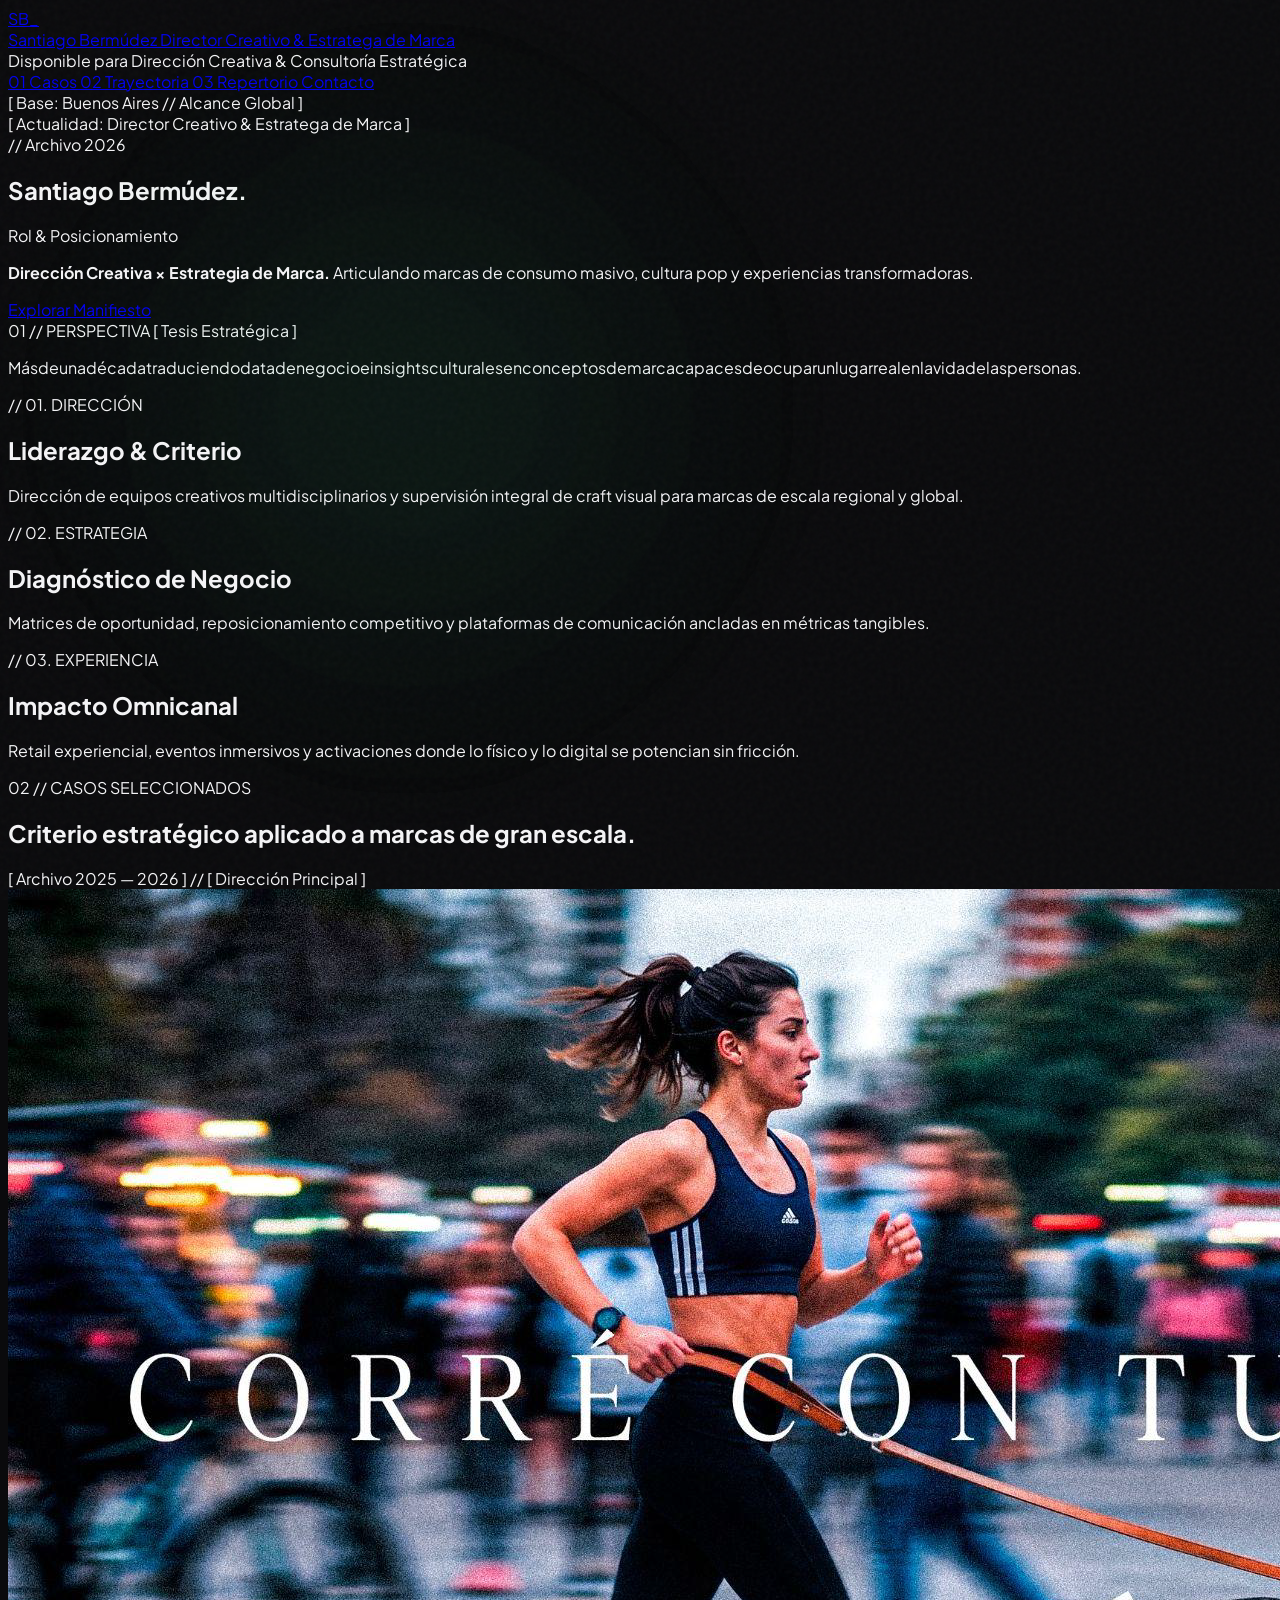
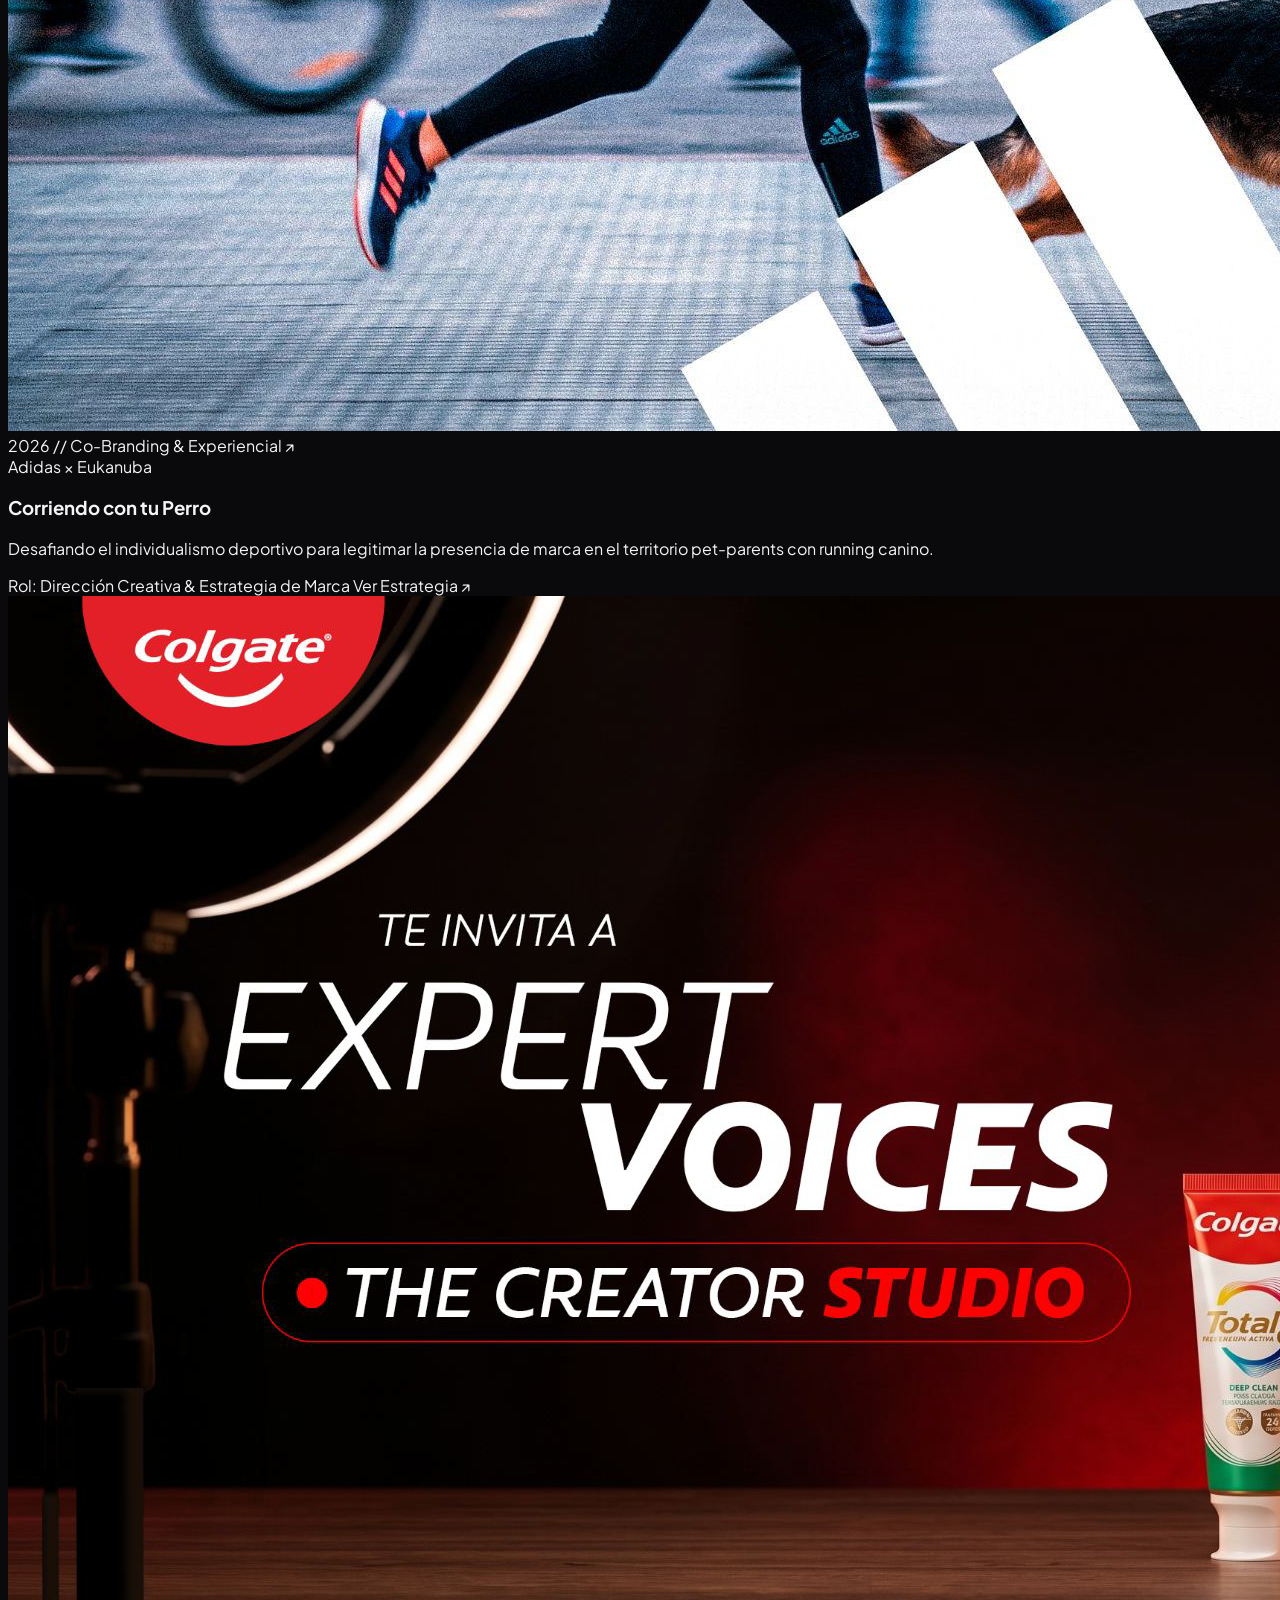
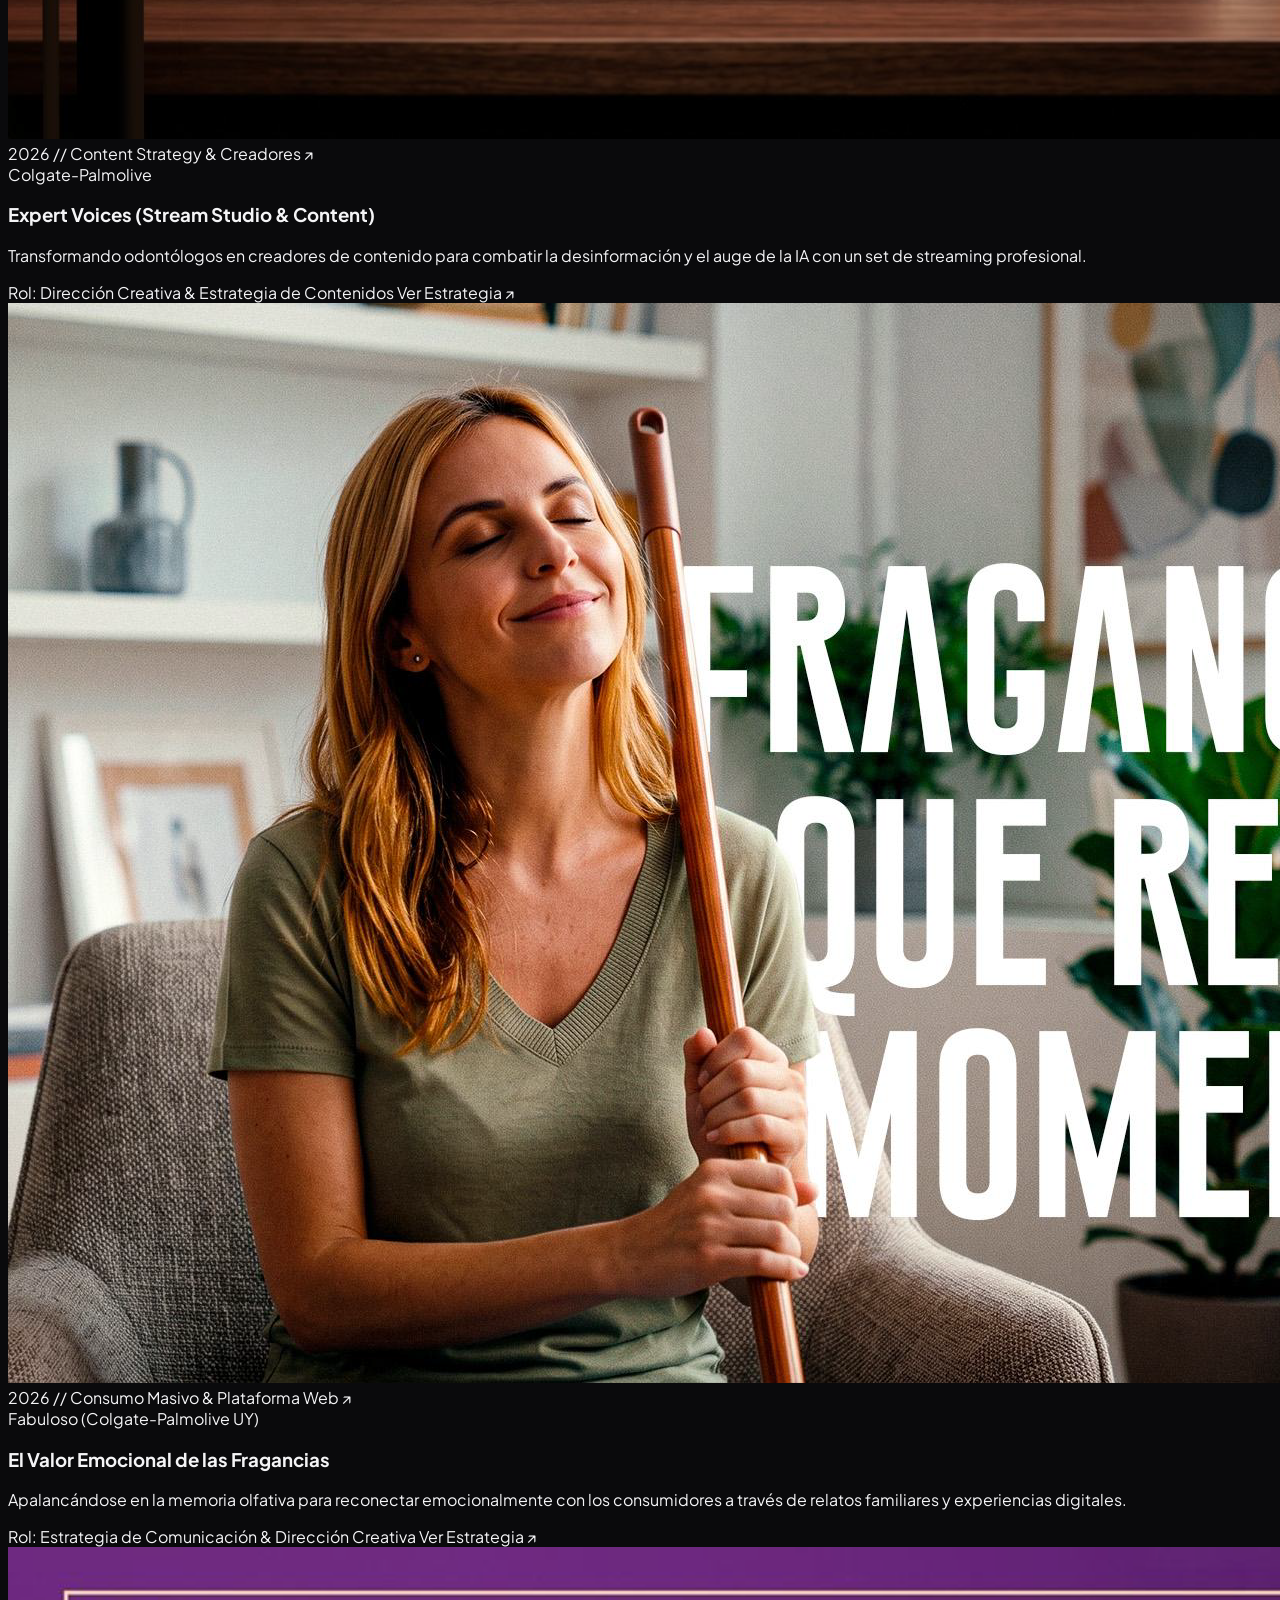
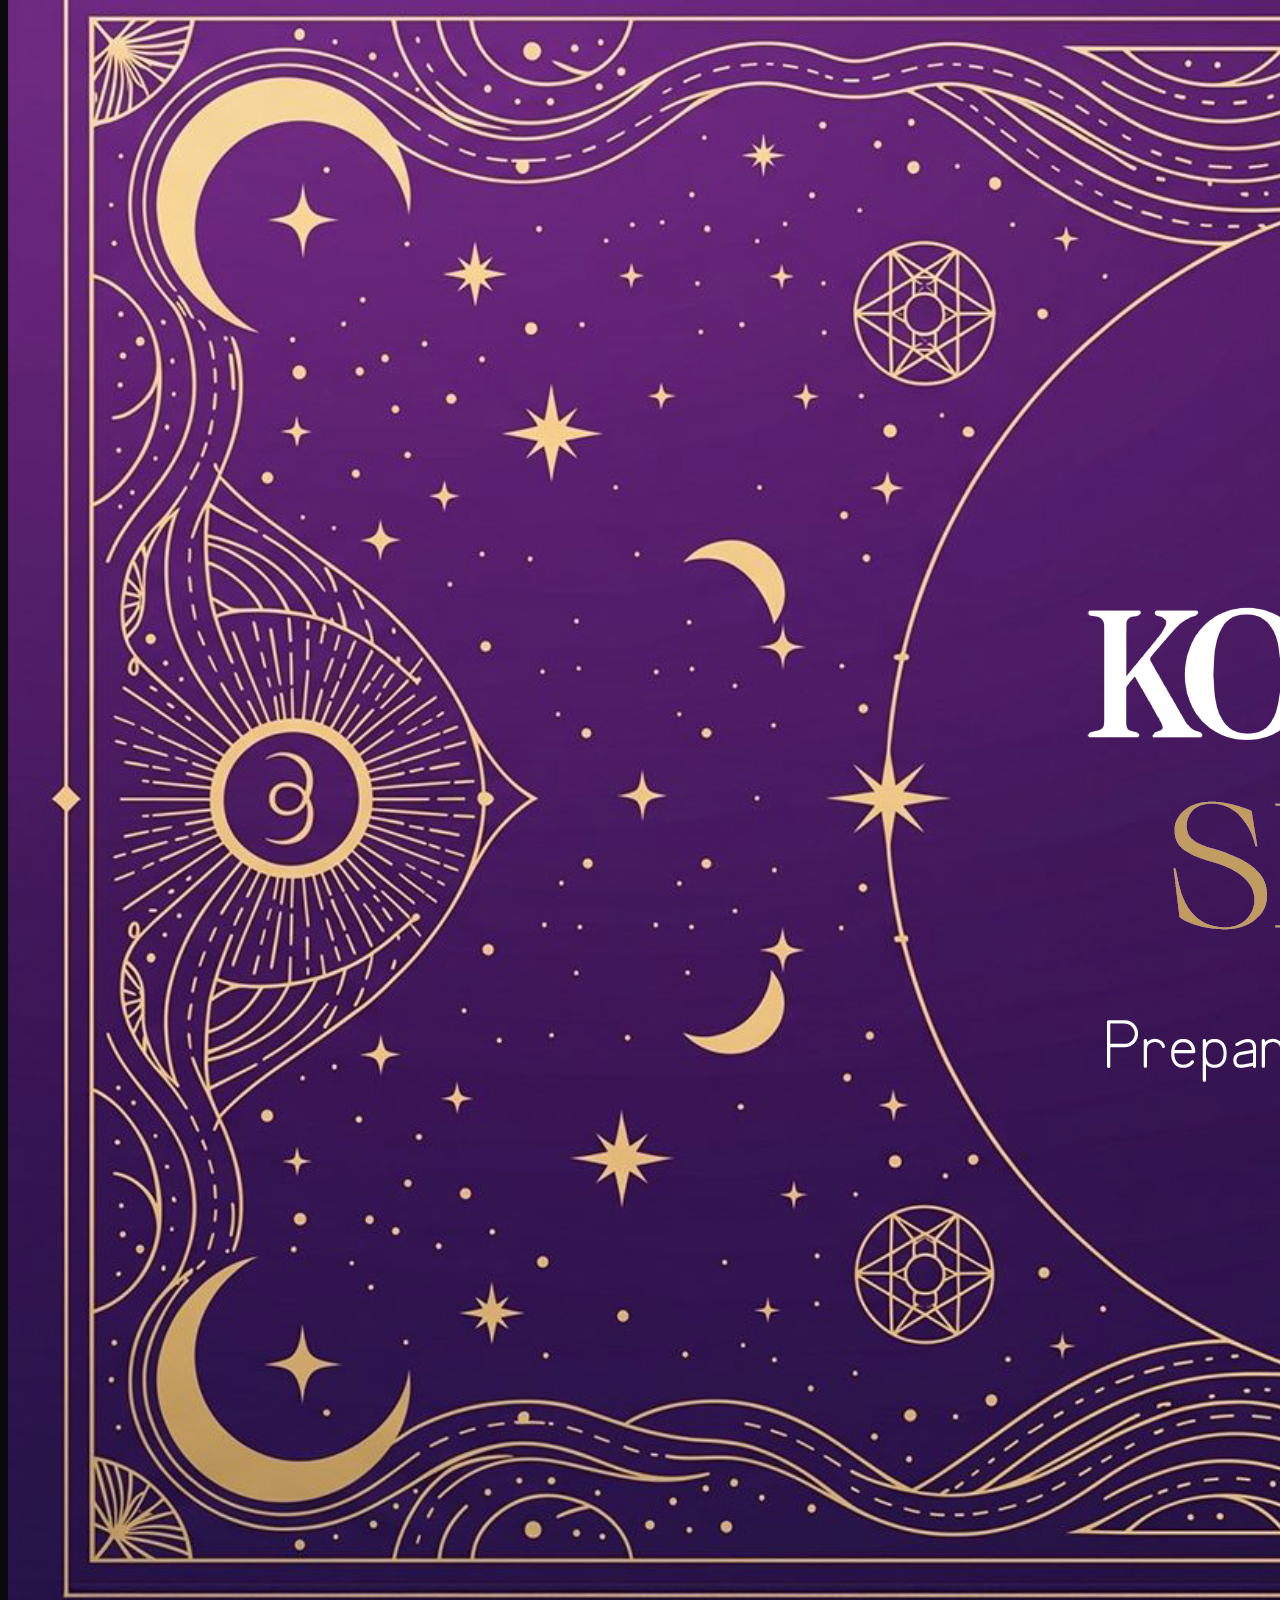
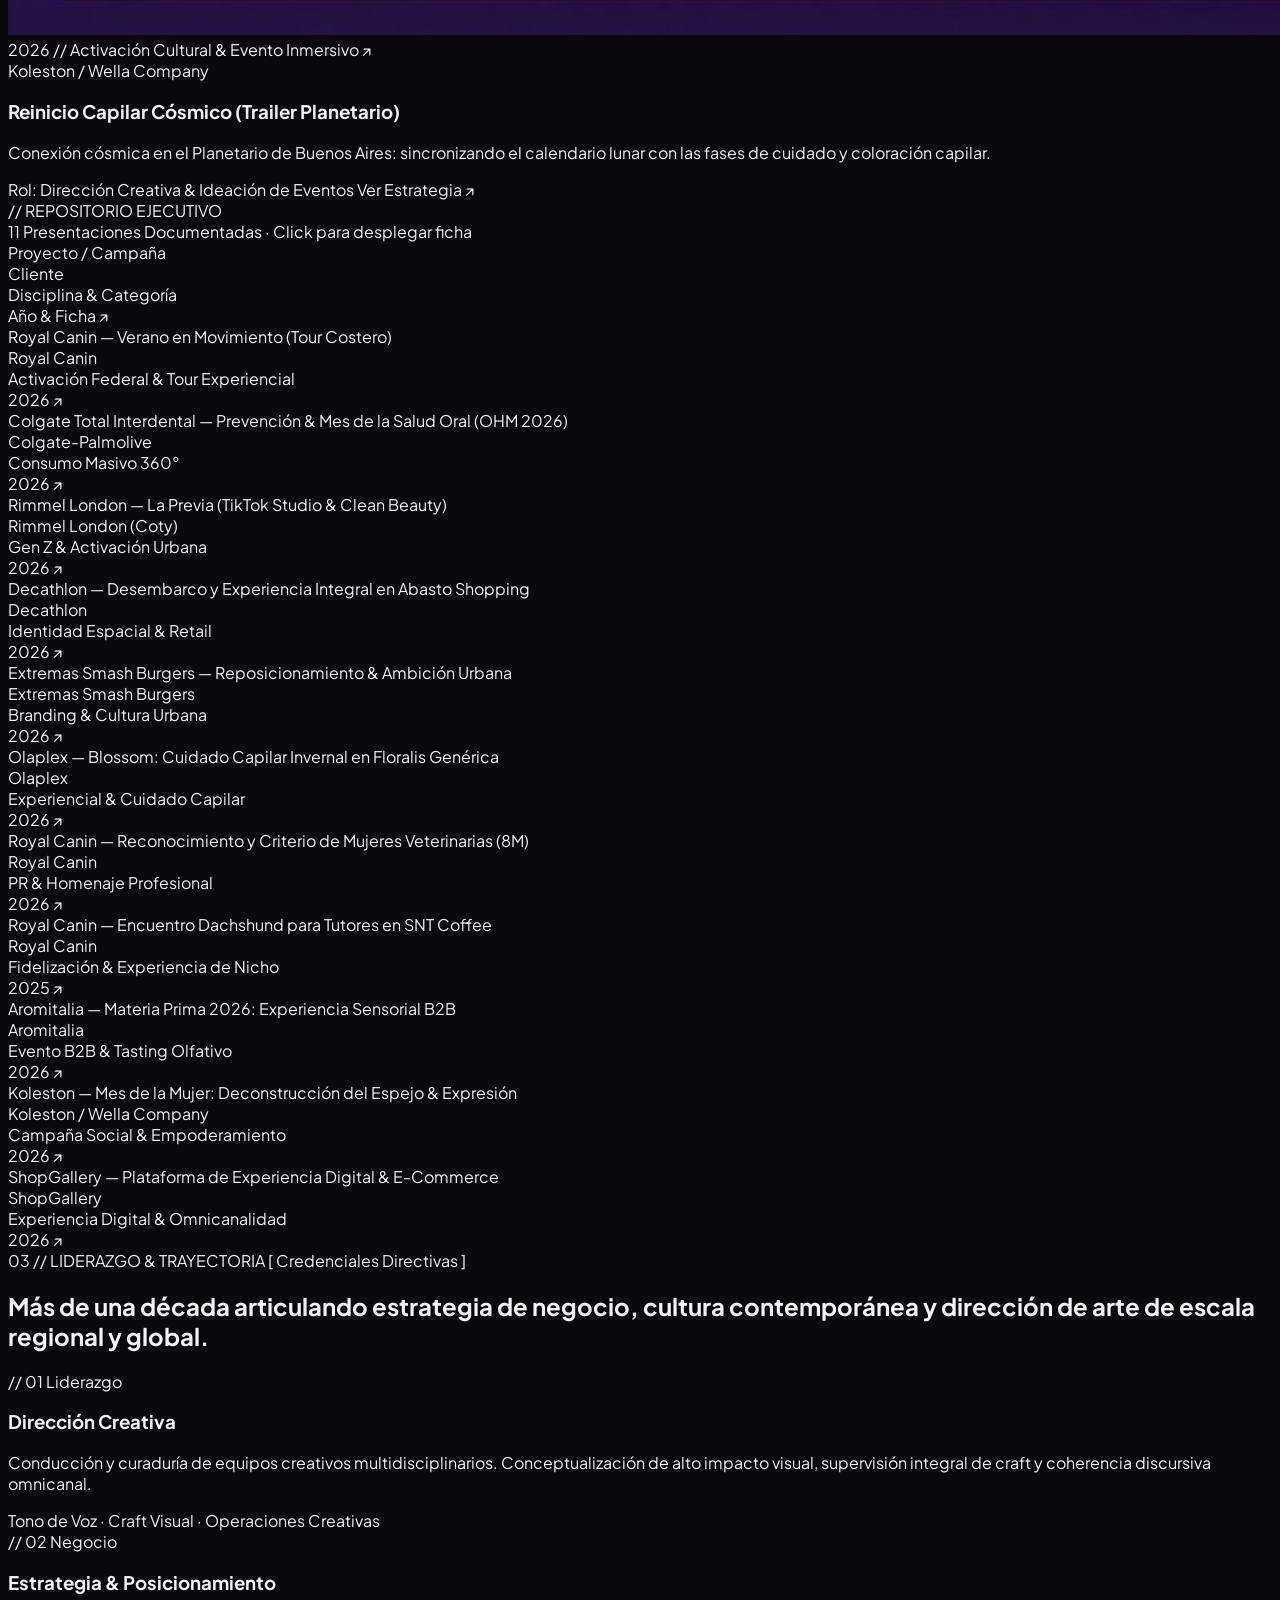
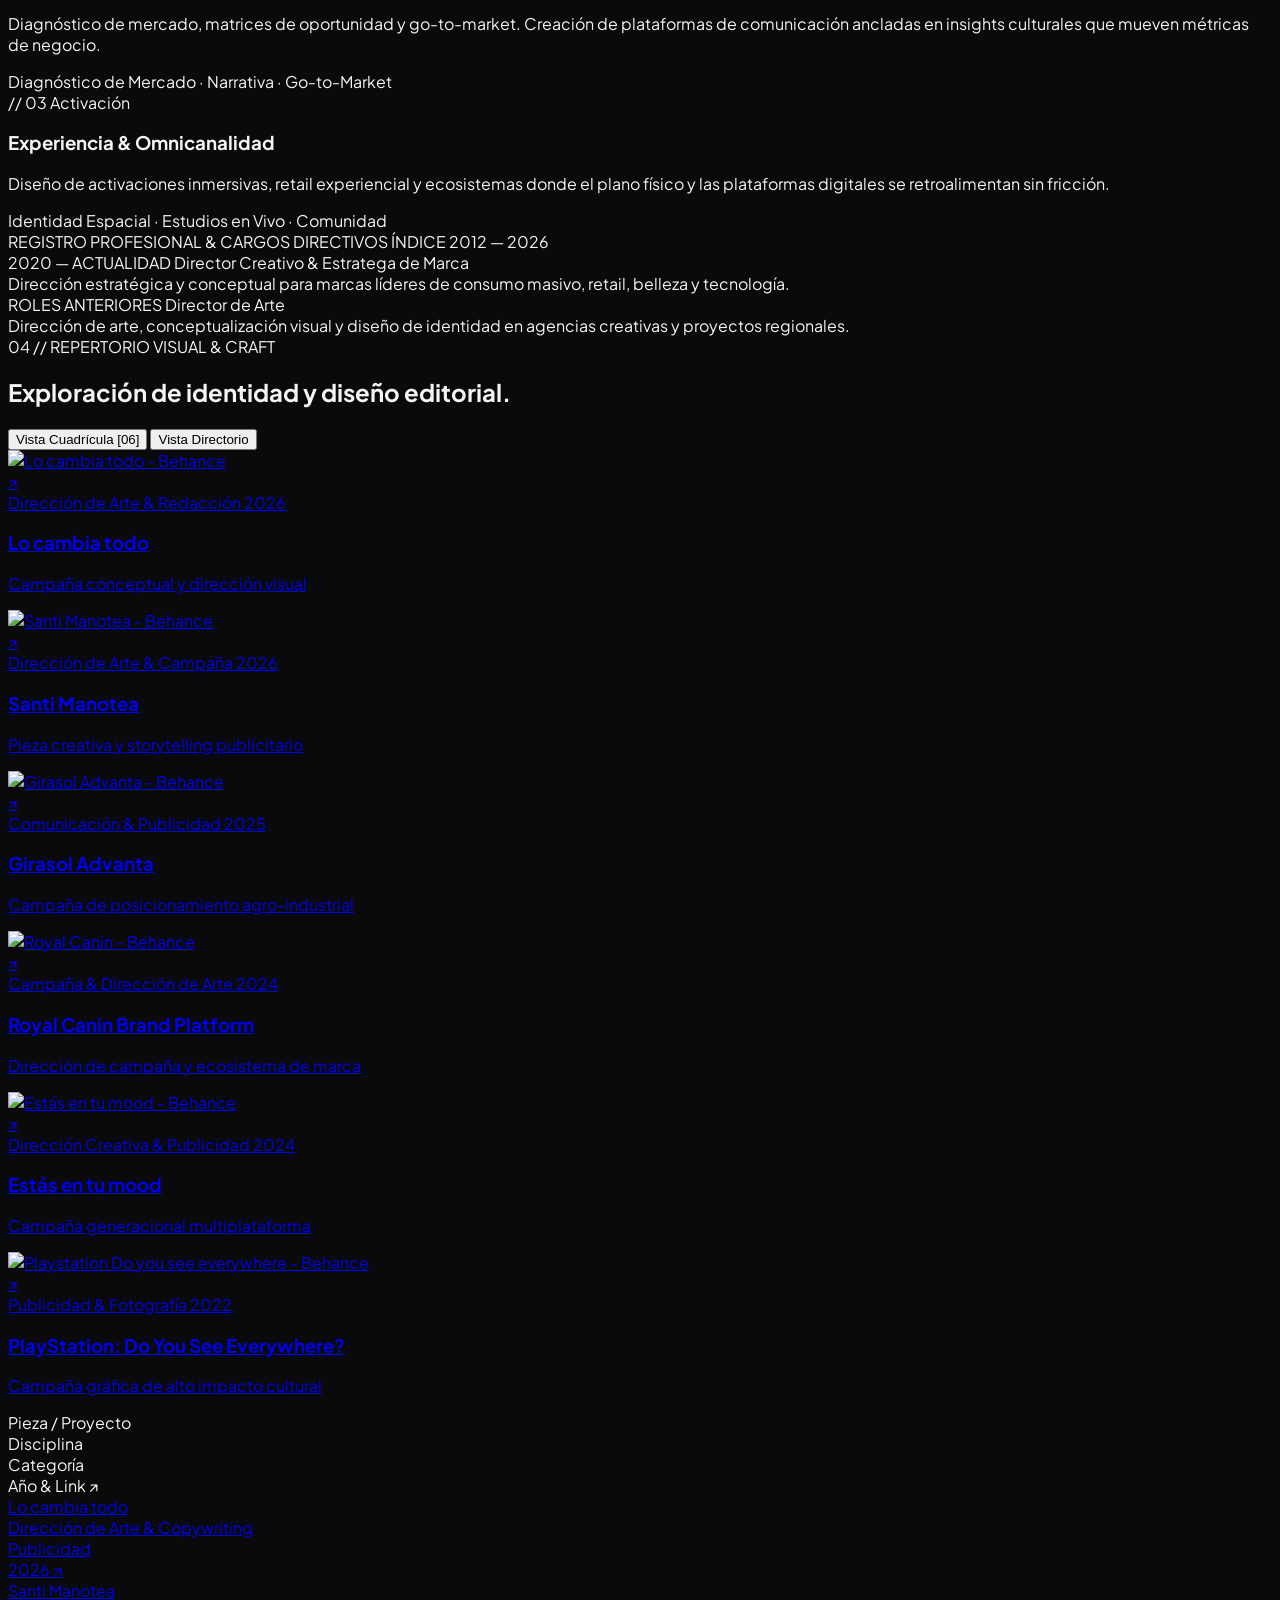
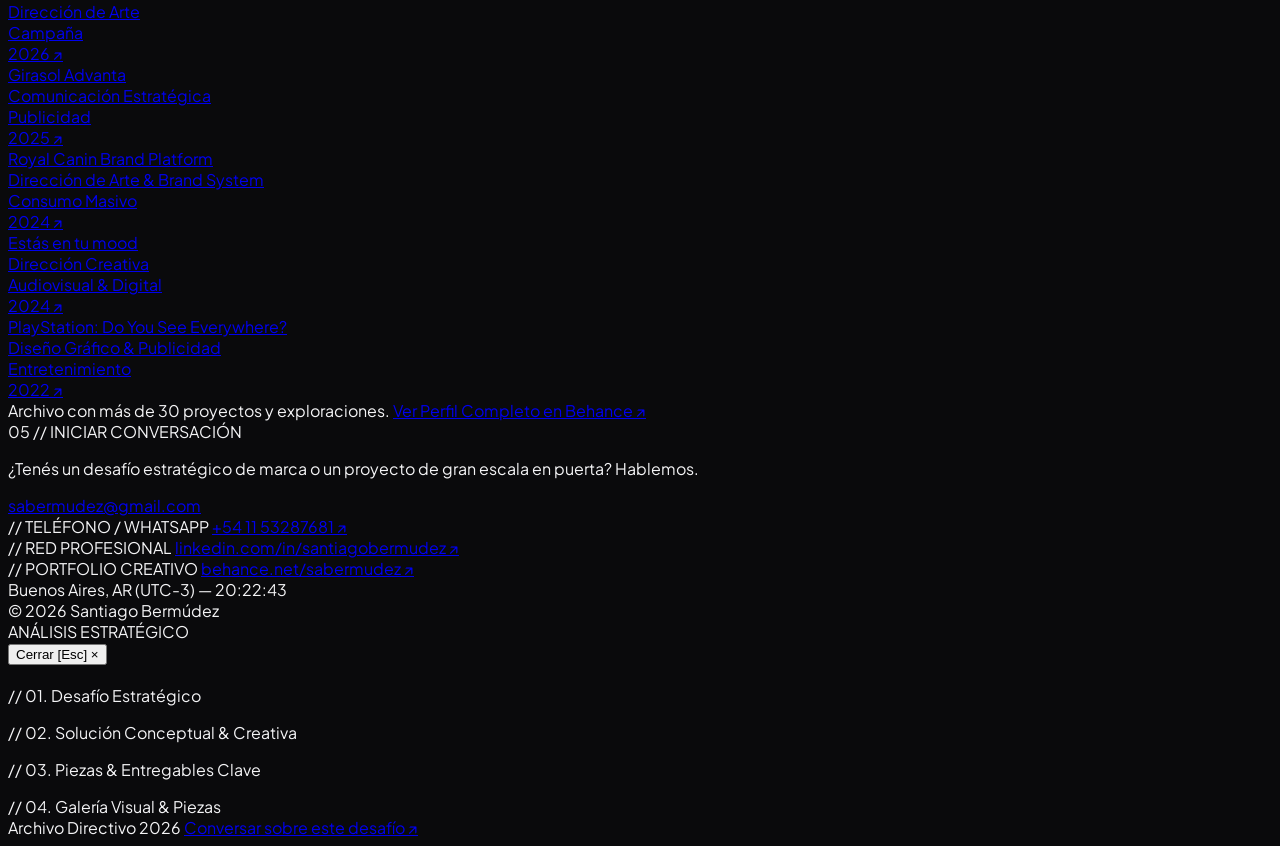
==== index.html @ c3a6763d "Initial commit: Santiago Bermúdez portfolio landing page" ====
<!DOCTYPE html>
<html lang="es" class="dark scroll-smooth">
<head>
  <meta charset="UTF-8" />
  <meta name="viewport" content="width=device-width, initial-scale=1.0" />
  <title>Santiago Bermúdez — Director Creativo & Estratega de Marca</title>
  <meta name="description" content="Portfolio y dirección de arte de Santiago Bermúdez. Dirección Creativa × Estrategia de Marca. Articulando marcas de consumo masivo, cultura pop y experiencias transformadoras." />
  
  <!-- Open Graph / Meta -->
  <meta property="og:title" content="Santiago Bermúdez — Director Creativo & Estratega de Marca" />
  <meta property="og:description" content="Dirección Creativa × Estrategia de Marca. Articulando marcas de consumo masivo, cultura pop y experiencias transformadoras." />
  <meta property="og:type" content="website" />

  <!-- Google Fonts: Editorial Serif + Neutral Swiss Sans + Technical Mono -->
  <link rel="preconnect" href="https://fonts.googleapis.com" />
  <link rel="preconnect" href="https://fonts.gstatic.com" crossorigin />
  <link href="https://fonts.googleapis.com/css2?family=Cormorant+Garamond:ital,wght@0,300;0,400;0,600;1,300;1,400;1,600&family=Plus+Jakarta+Sans:wght@300;400;500;600;700;800&family=Space+Mono:ital,wght@0,400;0,700;1,400&display=swap" rel="stylesheet" />

  <!-- Tailwind CSS CDN -->
  <script src="https://cdn.tailwindcss.com"></script>
  <script>
    tailwind.config = {
      darkMode: 'class',
      theme: {
        extend: {
          colors: {
            canvas: '#0A0A0C',
            surface: {
              DEFAULT: '#141418',
              elevated: '#1C1C22',
              hover: '#22222B'
            },
            border: {
              DEFAULT: '#1C1C22',
              subtle: '#2A2A33'
            },
            content: {
              primary: '#F4F4F6',
              secondary: '#868691',
              muted: '#52525C'
            },
            accent: {
              DEFAULT: '#00F076',
              glow: 'rgba(0, 240, 118, 0.18)'
            }
          },
          fontFamily: {
            serif: ['"Cormorant Garamond"', 'Georgia', 'serif'],
            sans: ['"Plus Jakarta Sans"', '-apple-system', 'sans-serif'],
            mono: ['"Space Mono"', 'monospace']
          },
          letterSpacing: {
            tightest: '-0.04em',
            tighter: '-0.02em',
            widest: '0.18em'
          }
        }
      }
    };
  </script>

  <!-- GSAP 3 & ScrollTrigger CDN (Scroll nativo directo sin librerías externas de fricción) -->
  <script src="https://cdnjs.cloudflare.com/ajax/libs/gsap/3.12.5/gsap.min.js"></script>
  <script src="https://cdnjs.cloudflare.com/ajax/libs/gsap/3.12.5/ScrollTrigger.min.js"></script>

  <!-- Core Styles: Reset, Textura de Grano, Cursor, Miniaturas Flotantes -->
  <style>
    /* Selección nativa */
    ::selection {
      background-color: #00F076;
      color: #0A0A0C;
    }

    /* Scroll nativo sin inercia artificial */
    html {
      scroll-behavior: smooth;
    }
    body {
      background-color: #0A0A0C;
      color: #F4F4F6;
      font-family: 'Plus Jakarta Sans', sans-serif;
      overflow-x: hidden;
      cursor: default;
    }

    /* Capa de textura de grano cinematográfico */
    .grain-overlay {
      position: fixed;
      inset: 0;
      width: 100%;
      height: 100%;
      pointer-events: none;
      z-index: 90;
      opacity: 0.035;
      background-image: url("data:image/svg+xml,%3Csvg viewBox='0 0 200 200' xmlns='http://www.w3.org/2000/svg'%3E%3Cfilter id='noiseFilter'%3E%3CfeTurbulence type='fractalNoise' baseFrequency='0.8' numOctaves='3' stitchTiles='stitch'/%3E%3C/filter%3E%3Crect width='100%25' height='100%25' filter='url(%23noiseFilter)'/%3E%3C/svg%3E");
    }

    /* Miniatura flotante para vistas de tabla / repertorio Behance */
    #table-preview-thumb {
      position: fixed;
      pointer-events: none;
      z-index: 85;
      width: 290px;
      height: 195px;
      border-radius: 8px;
      overflow: hidden;
      box-shadow: 0 25px 50px -12px rgba(0, 0, 0, 0.85);
      border: 1px solid #2A2A33;
      opacity: 0;
      transform: translate(-50%, -50%) scale(0.9);
      transition: opacity 0.22s cubic-bezier(0.16, 1, 0.3, 1), 
                  transform 0.22s cubic-bezier(0.16, 1, 0.3, 1);
    }
    #table-preview-thumb.active {
      opacity: 1;
      transform: translate(-50%, -50%) scale(1);
    }

    /* Luces ambientales tenues */
    .ambient-glow {
      position: absolute;
      width: 65vw;
      height: 65vw;
      max-width: 800px;
      max-height: 800px;
      border-radius: 50%;
      background: radial-gradient(circle, rgba(0, 240, 118, 0.04) 0%, rgba(20, 20, 24, 0) 70%);
      pointer-events: none;
      z-index: 0;
      filter: blur(80px);
    }
  </style>
</head>

<body class="bg-canvas text-content-primary antialiased selection:bg-accent selection:text-canvas">

  <!-- Capa de Grano -->
  <div class="grain-overlay" aria-hidden="true"></div>

  <!-- Miniatura Flotante Interactiva (Activada exclusivamente en Repertorio Behance) -->
  <div id="table-preview-thumb" aria-hidden="true">
    <img id="table-preview-img" src="" alt="Previsualización de Proyecto" class="w-full h-full object-cover grayscale contrast-125" />
  </div>

  <!-- Luces Ambientales de Fondo -->
  <div class="ambient-glow -top-32 -left-32" aria-hidden="true"></div>
  <div class="ambient-glow top-[45vh] -right-40" style="background: radial-gradient(circle, rgba(244, 244, 246, 0.025) 0%, rgba(10, 10, 12, 0) 70%);" aria-hidden="true"></div>
  <div class="ambient-glow top-[150vh] -left-40" style="background: radial-gradient(circle, rgba(0, 240, 118, 0.025) 0%, rgba(10, 10, 12, 0) 70%);" aria-hidden="true"></div>

  <!-- =========================================================================
       HEADER FIJO / NAVEGACIÓN MINIMALISTA
       ========================================================================= -->
  <header id="site-header" class="fixed top-0 left-0 w-full z-50 transition-all duration-300 backdrop-blur-md bg-canvas/80 border-b border-border/60">
    <div class="max-w-[1720px] mx-auto px-6 md:px-12 lg:px-20 h-20 flex items-center justify-between">
      
      <!-- Identidad / Nombre -->
      <a href="#" class="group flex items-center gap-3.5" data-cursor="interactive" aria-label="Santiago Bermúdez">
        <span class="font-mono text-xs font-bold tracking-widest text-content-primary group-hover:text-accent transition-colors">
          SB<span class="text-accent">_</span>
        </span>
        <div class="hidden sm:flex flex-col">
          <span class="text-xs font-semibold tracking-tighter uppercase text-content-primary">
            Santiago Bermúdez
          </span>
          <span class="font-mono text-[10px] tracking-wider text-content-secondary uppercase">
            Director Creativo & Estratega de Marca
          </span>
        </div>
      </a>

      <!-- Indicador de Estado -->
      <div class="hidden md:flex items-center gap-2.5 px-3 py-1.5 rounded-full bg-surface/80 border border-border text-[11px] font-mono tracking-tight text-content-secondary">
        <span class="relative flex h-2 w-2">
          <span class="animate-ping absolute inline-flex h-full w-full rounded-full bg-accent opacity-75"></span>
          <span class="relative inline-flex rounded-full h-2 w-2 bg-accent"></span>
        </span>
        <span>Disponible para Dirección Creativa & Consultoría Estratégica</span>
      </div>

      <!-- Enlaces de Navegación (Español Formal) -->
      <nav class="flex items-center gap-5 sm:gap-8 lg:gap-10 font-mono text-xs tracking-wider uppercase text-content-secondary">
        <a href="#cases" class="nav-link hover:text-content-primary transition-colors flex items-center gap-1.5 group" data-cursor="interactive">
          <span class="text-[10px] text-content-muted group-hover:text-accent transition-colors">01</span>
          <span>Casos</span>
        </a>
        <a href="#expertise" class="nav-link hover:text-content-primary transition-colors flex items-center gap-1.5 group" data-cursor="interactive">
          <span class="text-[10px] text-content-muted group-hover:text-accent transition-colors">02</span>
          <span>Trayectoria</span>
        </a>
        <a href="#index" class="nav-link hidden sm:flex hover:text-content-primary transition-colors items-center gap-1.5 group" data-cursor="interactive">
          <span class="text-[10px] text-content-muted group-hover:text-accent transition-colors">03</span>
          <span>Repertorio</span>
        </a>
        <a href="#contact" class="nav-link px-3.5 py-1.5 rounded-full border border-border-subtle bg-surface hover:border-accent hover:text-accent transition-all text-content-primary" data-cursor="interactive">
          Contacto
        </a>
      </nav>

    </div>
  </header>

  <!-- =========================================================================
       HERO SECTION (100svh)
       ========================================================================= -->
  <main>
    <section id="hero" class="relative z-10 min-h-[100svh] flex flex-col justify-between pt-28 pb-10 md:pb-14 px-6 md:px-12 lg:px-20 max-w-[1720px] mx-auto">
      
      <!-- Primer renglón del Body: Metadatos (JOY Agency retirado) -->
      <div class="hero-fade pt-4 flex flex-wrap items-center justify-between gap-4 font-mono text-[11px] tracking-widest uppercase text-content-secondary border-b border-border/40 pb-4">
        <div class="flex items-center gap-2">
          <span class="inline-block w-1.5 h-1.5 bg-accent"></span>
          <span>[ Base: Buenos Aires // Alcance Global ]</span>
        </div>
        <div>
          <span>[ Actualidad: Director Creativo & Estratega de Marca ]</span>
        </div>
        <div class="hidden lg:block text-content-muted">
          <span>// Archivo 2026</span>
        </div>
      </div>

      <!-- Centro Hero: Tipografía Monumental Cinética -->
      <div class="my-auto py-8 md:py-14">
        <h1 class="flex flex-col select-none leading-[0.88] tracking-tightest">
          
          <!-- Línea 1: SANTIAGO (Sans-serif condensada y rotunda) -->
          <span class="hero-line block overflow-hidden font-extrabold uppercase text-[clamp(3.8rem,13vw,14.5rem)] text-content-primary">
            <span class="inline-block transform will-change-transform hero-text-1">
              Santiago
            </span>
          </span>

          <!-- Línea 2: BERMÚDEZ (Serif Display Itálica de alto contraste editorial) -->
          <span class="hero-line block overflow-hidden font-serif italic font-light text-[clamp(4.2rem,14.5vw,16rem)] text-content-primary/95 -mt-3 md:-mt-8 lg:-mt-12 pl-2 md:pl-6">
            <span class="inline-block transform will-change-transform hero-text-2 text-content-primary">
              Bermúdez<span class="text-accent font-sans not-italic font-normal">.</span>
            </span>
          </span>

        </h1>
      </div>

      <!-- Cuadrícula Inferior: Posicionamiento & Indicador de Desplazamiento -->
      <div class="hero-fade grid grid-cols-1 md:grid-cols-12 gap-8 items-end border-t border-border/40 pt-6">
        
        <!-- Definición de Rol & Propuesta de Valor -->
        <div class="md:col-span-8 lg:col-span-7">
          <p class="font-mono text-xs text-accent uppercase tracking-widest mb-2.5">
            Rol & Posicionamiento
          </p>
          <p class="text-lg md:text-xl lg:text-2xl font-light text-content-primary leading-relaxed max-w-2xl">
            <strong class="font-semibold text-content-primary">Dirección Creativa × Estrategia de Marca.</strong>
            Articulando marcas de consumo masivo, cultura pop y experiencias transformadoras.
          </p>
        </div>

        <!-- Microinteracción de Scroll hacia el Manifiesto -->
        <div class="md:col-span-4 lg:col-span-5 flex md:justify-end items-center">
          <a href="#manifesto" class="nav-link group flex items-center gap-4 text-content-secondary hover:text-content-primary transition-colors" data-cursor="interactive" aria-label="Explorar Manifiesto">
            <span class="font-mono text-[10px] tracking-widest uppercase text-content-muted group-hover:text-accent transition-colors">
              Explorar Manifiesto
            </span>
            <div class="relative w-7 h-12 rounded-full border border-border-subtle group-hover:border-accent transition-colors flex items-start justify-center p-1.5">
              <span class="w-1 h-2.5 bg-accent rounded-full animate-bounce"></span>
            </div>
          </a>
        </div>

      </div>

    </section>

    <!-- =========================================================================
         MANIFIESTO ESTRATÉGICO SINTÉTICO (Transición Editorial)
         ========================================================================= -->
    <section id="manifesto" class="relative z-10 py-24 md:py-36 px-6 md:px-12 lg:px-20 max-w-[1720px] mx-auto border-t border-border/50">
      
      <!-- Coordenadas & Encabezado -->
      <div class="flex items-center justify-between mb-14 md:mb-20 font-mono text-[11px] tracking-widest uppercase text-content-muted">
        <span class="flex items-center gap-2">
          <span class="w-2 h-[1px] bg-accent"></span>
          <span>01 // PERSPECTIVA</span>
        </span>
        <span>[ Tesis Estratégica ]</span>
      </div>

      <!-- Declaración Editorial Cinética -->
      <div class="max-w-5xl">
        <p id="manifesto-text" class="text-3xl sm:text-4xl md:text-5xl lg:text-6xl font-serif font-light leading-[1.25] md:leading-[1.2] text-content-secondary">
          Más de una década traduciendo data de negocio e insights culturales en conceptos de marca capaces de ocupar un lugar real en la vida de las personas.
        </p>

        <!-- Columnas de Desglose Estratégico -->
        <div class="grid grid-cols-1 md:grid-cols-3 gap-8 md:gap-12 mt-16 md:mt-24 pt-12 border-t border-border/30">
          
          <div class="manifesto-col">
            <span class="font-mono text-xs text-accent block mb-3">// 01. DIRECCIÓN</span>
            <h2 class="text-sm font-semibold uppercase tracking-wider text-content-primary mb-2">Liderazgo & Criterio</h2>
            <p class="text-xs md:text-sm text-content-secondary leading-relaxed">
              Dirección de equipos creativos multidisciplinarios y supervisión integral de craft visual para marcas de escala regional y global.
            </p>
          </div>

          <div class="manifesto-col">
            <span class="font-mono text-xs text-accent block mb-3">// 02. ESTRATEGIA</span>
            <h2 class="text-sm font-semibold uppercase tracking-wider text-content-primary mb-2">Diagnóstico de Negocio</h2>
            <p class="text-xs md:text-sm text-content-secondary leading-relaxed">
              Matrices de oportunidad, reposicionamiento competitivo y plataformas de comunicación ancladas en métricas tangibles.
            </p>
          </div>

          <div class="manifesto-col">
            <span class="font-mono text-xs text-accent block mb-3">// 03. EXPERIENCIA</span>
            <h2 class="text-sm font-semibold uppercase tracking-wider text-content-primary mb-2">Impacto Omnicanal</h2>
            <p class="text-xs md:text-sm text-content-secondary leading-relaxed">
              Retail experiencial, eventos inmersivos y activaciones donde lo físico y lo digital se potencian sin fricción.
            </p>
          </div>

        </div>
      </div>

    </section>

    <!-- =========================================================================
         SECCIÓN 02: CASOS SELECCIONADOS (4 CASOS INSIGNIA EN 2 FILAS × 2 COLUMNAS + ÍNDICE)
         ========================================================================= -->
    <section id="cases" class="relative z-10 py-24 md:py-36 px-6 md:px-12 lg:px-20 max-w-[1720px] mx-auto border-t border-border/50">
      
      <!-- Encabezado de Sección -->
      <div class="flex flex-col md:flex-row md:items-end justify-between gap-6 mb-16 md:mb-24">
        <div>
          <div class="flex items-center gap-2 mb-4 font-mono text-[11px] tracking-widest uppercase text-accent">
            <span class="w-2 h-[1px] bg-accent"></span>
            <span>02 // CASOS SELECCIONADOS</span>
          </div>
          <h2 class="text-3xl sm:text-4xl md:text-5xl lg:text-6xl font-serif font-light tracking-tight text-content-primary">
            Criterio estratégico aplicado a <span class="italic text-content-primary">marcas de gran escala.</span>
          </h2>
        </div>
        <div class="font-mono text-xs text-content-muted flex items-center gap-4">
          <span>[ Archivo 2025 — 2026 ]</span>
          <span>//</span>
          <span>[ Dirección Principal ]</span>
        </div>
      </div>

      <!-- ==============================================================
           PARTE A: LOS 4 CASOS INSIGNIA (2 FILAS × 2 COLUMNAS)
           ============================================================== -->
      <div class="grid grid-cols-1 md:grid-cols-2 gap-8 lg:gap-12 items-start mb-24 md:mb-32">

        <!-- CASO 01: ADIDAS × EUKANUBA (Fila 1, Columna 1) -->
        <article class="case-card w-full group cursor-pointer" data-case-id="case-adidas-euka">
          <div class="relative w-full aspect-[16/10] overflow-hidden rounded-lg bg-surface border border-border group-hover:border-accent/50 transition-all duration-500">
            <img 
              src="./Proyectos/Adidas Euka/Portada.png" 
              onerror="this.onerror=null; this.src='https://images.unsplash.com/photo-1552053831-71594a27632d?auto=format&fit=crop&w=1600&q=80';"
              alt="Adidas + Eukanuba — Corriendo con tu Perro" 
              class="w-full h-full object-cover grayscale contrast-125 group-hover:scale-105 group-hover:grayscale-0 transition-all duration-700 opacity-60 group-hover:opacity-85" 
            />
            <div class="absolute inset-0 bg-gradient-to-t from-canvas via-canvas/40 to-transparent"></div>
            
            <div class="absolute top-6 left-6 right-6 flex items-center justify-between font-mono text-[10px] uppercase tracking-widest">
              <span class="px-2.5 py-1 rounded bg-canvas/80 backdrop-blur-md border border-border text-content-secondary">
                2026 // Co-Branding & Experiencial
              </span>
              <span class="w-8 h-8 rounded-full bg-canvas/80 backdrop-blur-md border border-border flex items-center justify-center text-content-primary group-hover:bg-accent group-hover:text-canvas transition-colors">
                ↗
              </span>
            </div>

            <div class="absolute bottom-6 left-6 right-6">
              <span class="font-mono text-xs text-accent uppercase tracking-widest block mb-1">
                Adidas × Eukanuba
              </span>
              <h3 class="text-2xl sm:text-3xl font-serif italic text-content-primary mb-2">
                Corriendo con tu Perro
              </h3>
              <p class="text-xs sm:text-sm text-content-secondary max-w-xl font-light line-clamp-2">
                Desafiando el individualismo deportivo para legitimar la presencia de marca en el territorio pet-parents con running canino.
              </p>
            </div>
          </div>

          <div class="mt-4 flex items-center justify-between text-xs font-mono">
            <span class="text-content-muted">Rol: Dirección Creativa & Estrategia de Marca</span>
            <span class="text-accent group-hover:translate-x-1 transition-transform inline-flex items-center gap-1">
              Ver Estrategia ↗
            </span>
          </div>
        </article>

        <!-- CASO 02: COLGATE EXPERT VOICES (Fila 1, Columna 2) -->
        <article class="case-card w-full group cursor-pointer" data-case-id="case-expert-voices">
          <div class="relative w-full aspect-[16/10] overflow-hidden rounded-lg bg-surface border border-border group-hover:border-accent/50 transition-all duration-500">
            <img 
              src="./Proyectos/Colgate Expert Voices/Portada.png" 
              onerror="this.onerror=null; this.src='https://images.unsplash.com/photo-1590602847861-f357a9332bbc?auto=format&fit=crop&w=1400&q=80';"
              alt="Colgate Expert Voices Studio" 
              class="w-full h-full object-cover grayscale contrast-125 group-hover:scale-105 group-hover:grayscale-0 transition-all duration-700 opacity-60 group-hover:opacity-85" 
            />
            <div class="absolute inset-0 bg-gradient-to-t from-canvas via-canvas/40 to-transparent"></div>

            <div class="absolute top-6 left-6 right-6 flex items-center justify-between font-mono text-[10px] uppercase tracking-widest">
              <span class="px-2.5 py-1 rounded bg-canvas/80 backdrop-blur-md border border-border text-content-secondary">
                2026 // Content Strategy & Creadores
              </span>
              <span class="w-8 h-8 rounded-full bg-canvas/80 backdrop-blur-md border border-border flex items-center justify-center text-content-primary group-hover:bg-accent group-hover:text-canvas transition-colors">
                ↗
              </span>
            </div>

            <div class="absolute bottom-6 left-6 right-6">
              <span class="font-mono text-xs text-accent uppercase tracking-widest block mb-1">
                Colgate-Palmolive
              </span>
              <h3 class="text-2xl sm:text-3xl font-serif italic text-content-primary mb-2">
                Expert Voices (Stream Studio & Content)
              </h3>
              <p class="text-xs sm:text-sm text-content-secondary font-light line-clamp-2">
                Transformando odontólogos en creadores de contenido para combatir la desinformación y el auge de la IA con un set de streaming profesional.
              </p>
            </div>
          </div>

          <div class="mt-4 flex items-center justify-between text-xs font-mono">
            <span class="text-content-muted">Rol: Dirección Creativa & Estrategia de Contenidos</span>
            <span class="text-accent group-hover:translate-x-1 transition-transform inline-flex items-center gap-1">
              Ver Estrategia ↗
            </span>
          </div>
        </article>

        <!-- CASO 03: FABULOSO (Fila 2, Columna 1) -->
        <article class="case-card w-full group cursor-pointer" data-case-id="case-fabuloso-fragancias">
          <div class="relative w-full aspect-[16/10] overflow-hidden rounded-lg bg-surface border border-border group-hover:border-accent/50 transition-all duration-500">
            <img 
              src="./Proyectos/Fabuloso/Portada.png" 
              onerror="this.onerror=null; this.src='https://images.unsplash.com/photo-1513694203232-719a280e022f?auto=format&fit=crop&w=1400&q=80';"
              alt="Fabuloso — El Valor Emocional de las Fragancias" 
              class="w-full h-full object-cover grayscale contrast-125 group-hover:scale-105 group-hover:grayscale-0 transition-all duration-700 opacity-60 group-hover:opacity-85" 
            />
            <div class="absolute inset-0 bg-gradient-to-t from-canvas via-canvas/40 to-transparent"></div>

            <div class="absolute top-6 left-6 right-6 flex items-center justify-between font-mono text-[10px] uppercase tracking-widest">
              <span class="px-2.5 py-1 rounded bg-canvas/80 backdrop-blur-md border border-border text-content-secondary">
                2026 // Consumo Masivo & Plataforma Web
              </span>
              <span class="w-8 h-8 rounded-full bg-canvas/80 backdrop-blur-md border border-border flex items-center justify-center text-content-primary group-hover:bg-accent group-hover:text-canvas transition-colors">
                ↗
              </span>
            </div>

            <div class="absolute bottom-6 left-6 right-6">
              <span class="font-mono text-xs text-accent uppercase tracking-widest block mb-1">
                Fabuloso (Colgate-Palmolive UY)
              </span>
              <h3 class="text-2xl sm:text-3xl font-serif italic text-content-primary mb-2">
                El Valor Emocional de las Fragancias
              </h3>
              <p class="text-xs sm:text-sm text-content-secondary font-light line-clamp-2">
                Apalancándose en la memoria olfativa para reconectar emocionalmente con los consumidores a través de relatos familiares y experiencias digitales.
              </p>
            </div>
          </div>

          <div class="mt-4 flex items-center justify-between text-xs font-mono">
            <span class="text-content-muted">Rol: Estrategia de Comunicación & Dirección Creativa</span>
            <span class="text-accent group-hover:translate-x-1 transition-transform inline-flex items-center gap-1">
              Ver Estrategia ↗
            </span>
          </div>
        </article>

        <!-- CASO 04: KOLESTON TRAILER (Fila 2, Columna 2) -->
        <article class="case-card w-full group cursor-pointer" data-case-id="case-koleston-trailer">
          <div class="relative w-full aspect-[16/10] overflow-hidden rounded-lg bg-surface border border-border group-hover:border-accent/50 transition-all duration-500">
            <img 
              src="./Proyectos/Koleston Trailer/Portada.png" 
              onerror="this.onerror=null; this.src='https://images.unsplash.com/photo-1506703719100-a0f3a48c0f86?auto=format&fit=crop&w=1400&q=80';"
              alt="Koleston — Reinicio Capilar Cósmico (Trailer Planetario)" 
              class="w-full h-full object-cover grayscale contrast-125 group-hover:scale-105 group-hover:grayscale-0 transition-all duration-700 opacity-60 group-hover:opacity-85" 
            />
            <div class="absolute inset-0 bg-gradient-to-t from-canvas via-canvas/40 to-transparent"></div>

            <div class="absolute top-6 left-6 right-6 flex items-center justify-between font-mono text-[10px] uppercase tracking-widest">
              <span class="px-2.5 py-1 rounded bg-canvas/80 backdrop-blur-md border border-border text-content-secondary">
                2026 // Activación Cultural & Evento Inmersivo
              </span>
              <span class="w-8 h-8 rounded-full bg-canvas/80 backdrop-blur-md border border-border flex items-center justify-center text-content-primary group-hover:bg-accent group-hover:text-canvas transition-colors">
                ↗
              </span>
            </div>

            <div class="absolute bottom-6 left-6 right-6">
              <span class="font-mono text-xs text-accent uppercase tracking-widest block mb-1">
                Koleston / Wella Company
              </span>
              <h3 class="text-2xl sm:text-3xl font-serif italic text-content-primary mb-2">
                Reinicio Capilar Cósmico (Trailer Planetario)
              </h3>
              <p class="text-xs sm:text-sm text-content-secondary font-light line-clamp-2">
                Conexión cósmica en el Planetario de Buenos Aires: sincronizando el calendario lunar con las fases de cuidado y coloración capilar.
              </p>
            </div>
          </div>

          <div class="mt-4 flex items-center justify-between text-xs font-mono">
            <span class="text-content-muted">Rol: Dirección Creativa & Ideación de Eventos</span>
            <span class="text-accent group-hover:translate-x-1 transition-transform inline-flex items-center gap-1">
              Ver Estrategia ↗
            </span>
          </div>
        </article>

      </div>

      <!-- ==============================================================
           PARTE B: REPOSITORIO EJECUTIVO (PDFS 2026)
           (Sin preview al pasar el mouse por encima)
           ============================================================== -->
      <div class="pt-10 border-t border-border/60">
        
        <div class="flex flex-col sm:flex-row sm:items-baseline justify-between gap-4 mb-8">
          <div>
            <span class="font-mono text-xs text-accent tracking-widest uppercase block">
              // REPOSITORIO EJECUTIVO
            </span>
          </div>
          <span class="font-mono text-xs text-content-muted">
            11 Presentaciones Documentadas · Click para desplegar ficha
          </span>
        </div>

        <!-- Tabla Estilizada de 12 Columnas -->
        <div class="border border-border rounded-xl bg-surface/50 overflow-hidden divide-y divide-border/60">
          
          <!-- Encabezado de la Tabla -->
          <div class="px-6 py-4 bg-surface font-mono text-[11px] text-content-muted tracking-widest uppercase grid grid-cols-12 gap-4">
            <div class="col-span-5 md:col-span-4">Proyecto / Campaña</div>
            <div class="col-span-3 hidden sm:block md:col-span-3">Cliente</div>
            <div class="col-span-4 sm:col-span-3 md:col-span-3">Disciplina & Categoría</div>
            <div class="col-span-3 sm:col-span-1 md:col-span-2 text-right">Año & Ficha ↗</div>
          </div>

          <!-- Fila 01: Royal Canin Verano -->
          <div class="case-table-row px-6 py-4.5 hover:bg-surface-elevated transition-colors grid grid-cols-12 gap-4 items-center cursor-pointer group" data-case-id="case-rc-verano">
            <div class="col-span-5 md:col-span-4 font-serif italic text-base md:text-lg text-content-primary group-hover:text-accent transition-colors">
              Royal Canin — Verano en Movimiento (Tour Costero)
            </div>
            <div class="col-span-3 hidden sm:block md:col-span-3 font-mono text-xs text-content-secondary">
              Royal Canin
            </div>
            <div class="col-span-4 sm:col-span-3 md:col-span-3 font-mono text-xs text-content-muted">
              Activación Federal & Tour Experiencial
            </div>
            <div class="col-span-3 sm:col-span-1 md:col-span-2 text-right font-mono text-xs text-accent">
              2026 ↗
            </div>
          </div>

          <!-- Fila 02: Colgate Total Interdental -->
          <div class="case-table-row px-6 py-4.5 hover:bg-surface-elevated transition-colors grid grid-cols-12 gap-4 items-center cursor-pointer group" data-case-id="case-colgate-interdental">
            <div class="col-span-5 md:col-span-4 font-serif italic text-base md:text-lg text-content-primary group-hover:text-accent transition-colors">
              Colgate Total Interdental — Prevención & Mes de la Salud Oral (OHM 2026)
            </div>
            <div class="col-span-3 hidden sm:block md:col-span-3 font-mono text-xs text-content-secondary">
              Colgate-Palmolive
            </div>
            <div class="col-span-4 sm:col-span-3 md:col-span-3 font-mono text-xs text-content-muted">
              Consumo Masivo 360°
            </div>
            <div class="col-span-3 sm:col-span-1 md:col-span-2 text-right font-mono text-xs text-accent">
              2026 ↗
            </div>
          </div>

          <!-- Fila 03: Rimmel London La Previa -->
          <div class="case-table-row px-6 py-4.5 hover:bg-surface-elevated transition-colors grid grid-cols-12 gap-4 items-center cursor-pointer group" data-case-id="case-rimmel-previa">
            <div class="col-span-5 md:col-span-4 font-serif italic text-base md:text-lg text-content-primary group-hover:text-accent transition-colors">
              Rimmel London — La Previa (TikTok Studio & Clean Beauty)
            </div>
            <div class="col-span-3 hidden sm:block md:col-span-3 font-mono text-xs text-content-secondary">
              Rimmel London (Coty)
            </div>
            <div class="col-span-4 sm:col-span-3 md:col-span-3 font-mono text-xs text-content-muted">
              Gen Z & Activación Urbana
            </div>
            <div class="col-span-3 sm:col-span-1 md:col-span-2 text-right font-mono text-xs text-accent">
              2026 ↗
            </div>
          </div>

          <!-- Fila 04: Decathlon Desembarco Abasto -->
          <div class="case-table-row px-6 py-4.5 hover:bg-surface-elevated transition-colors grid grid-cols-12 gap-4 items-center cursor-pointer group" data-case-id="case-decathlon-abasto">
            <div class="col-span-5 md:col-span-4 font-serif italic text-base md:text-lg text-content-primary group-hover:text-accent transition-colors">
              Decathlon — Desembarco y Experiencia Integral en Abasto Shopping
            </div>
            <div class="col-span-3 hidden sm:block md:col-span-3 font-mono text-xs text-content-secondary">
              Decathlon
            </div>
            <div class="col-span-4 sm:col-span-3 md:col-span-3 font-mono text-xs text-content-muted">
              Identidad Espacial & Retail
            </div>
            <div class="col-span-3 sm:col-span-1 md:col-span-2 text-right font-mono text-xs text-accent">
              2026 ↗
            </div>
          </div>

          <!-- Fila 05: Extremas Smash Burgers -->
          <div class="case-table-row px-6 py-4.5 hover:bg-surface-elevated transition-colors grid grid-cols-12 gap-4 items-center cursor-pointer group" data-case-id="case-extremas-burgers">
            <div class="col-span-5 md:col-span-4 font-serif italic text-base md:text-lg text-content-primary group-hover:text-accent transition-colors">
              Extremas Smash Burgers — Reposicionamiento & Ambición Urbana
            </div>
            <div class="col-span-3 hidden sm:block md:col-span-3 font-mono text-xs text-content-secondary">
              Extremas Smash Burgers
            </div>
            <div class="col-span-4 sm:col-span-3 md:col-span-3 font-mono text-xs text-content-muted">
              Branding & Cultura Urbana
            </div>
            <div class="col-span-3 sm:col-span-1 md:col-span-2 text-right font-mono text-xs text-accent">
              2026 ↗
            </div>
          </div>

          <!-- Fila 06: Olaplex Blossom Floralis -->
          <div class="case-table-row px-6 py-4.5 hover:bg-surface-elevated transition-colors grid grid-cols-12 gap-4 items-center cursor-pointer group" data-case-id="case-olaplex-blossom">
            <div class="col-span-5 md:col-span-4 font-serif italic text-base md:text-lg text-content-primary group-hover:text-accent transition-colors">
              Olaplex — Blossom: Cuidado Capilar Invernal en Floralis Genérica
            </div>
            <div class="col-span-3 hidden sm:block md:col-span-3 font-mono text-xs text-content-secondary">
              Olaplex
            </div>
            <div class="col-span-4 sm:col-span-3 md:col-span-3 font-mono text-xs text-content-muted">
              Experiencial & Cuidado Capilar
            </div>
            <div class="col-span-3 sm:col-span-1 md:col-span-2 text-right font-mono text-xs text-accent">
              2026 ↗
            </div>
          </div>

          <!-- Fila 07: Royal Canin Mujeres Veterinarias 8M -->
          <div class="case-table-row px-6 py-4.5 hover:bg-surface-elevated transition-colors grid grid-cols-12 gap-4 items-center cursor-pointer group" data-case-id="case-rc-mujeres-vet">
            <div class="col-span-5 md:col-span-4 font-serif italic text-base md:text-lg text-content-primary group-hover:text-accent transition-colors">
              Royal Canin — Reconocimiento y Criterio de Mujeres Veterinarias (8M)
            </div>
            <div class="col-span-3 hidden sm:block md:col-span-3 font-mono text-xs text-content-secondary">
              Royal Canin
            </div>
            <div class="col-span-4 sm:col-span-3 md:col-span-3 font-mono text-xs text-content-muted">
              PR & Homenaje Profesional
            </div>
            <div class="col-span-3 sm:col-span-1 md:col-span-2 text-right font-mono text-xs text-accent">
              2026 ↗
            </div>
          </div>

          <!-- Fila 08: Royal Canin Dachshund en SNT Coffee -->
          <div class="case-table-row px-6 py-4.5 hover:bg-surface-elevated transition-colors grid grid-cols-12 gap-4 items-center cursor-pointer group" data-case-id="case-rc-salchi">
            <div class="col-span-5 md:col-span-4 font-serif italic text-base md:text-lg text-content-primary group-hover:text-accent transition-colors">
              Royal Canin — Encuentro Dachshund para Tutores en SNT Coffee
            </div>
            <div class="col-span-3 hidden sm:block md:col-span-3 font-mono text-xs text-content-secondary">
              Royal Canin
            </div>
            <div class="col-span-4 sm:col-span-3 md:col-span-3 font-mono text-xs text-content-muted">
              Fidelización & Experiencia de Nicho
            </div>
            <div class="col-span-3 sm:col-span-1 md:col-span-2 text-right font-mono text-xs text-accent">
              2025 ↗
            </div>
          </div>

          <!-- Fila 09: Aromitalia Materia Prima 2026 -->
          <div class="case-table-row px-6 py-4.5 hover:bg-surface-elevated transition-colors grid grid-cols-12 gap-4 items-center cursor-pointer group" data-case-id="case-aromitalia-materia">
            <div class="col-span-5 md:col-span-4 font-serif italic text-base md:text-lg text-content-primary group-hover:text-accent transition-colors">
              Aromitalia — Materia Prima 2026: Experiencia Sensorial B2B
            </div>
            <div class="col-span-3 hidden sm:block md:col-span-3 font-mono text-xs text-content-secondary">
              Aromitalia
            </div>
            <div class="col-span-4 sm:col-span-3 md:col-span-3 font-mono text-xs text-content-muted">
              Evento B2B & Tasting Olfativo
            </div>
            <div class="col-span-3 sm:col-span-1 md:col-span-2 text-right font-mono text-xs text-accent">
              2026 ↗
            </div>
          </div>

          <!-- Fila 11: Koleston 8M -->
          <div class="case-table-row px-6 py-4.5 hover:bg-surface-elevated transition-colors grid grid-cols-12 gap-4 items-center cursor-pointer group" data-case-id="case-koleston-8m">
            <div class="col-span-5 md:col-span-4 font-serif italic text-base md:text-lg text-content-primary group-hover:text-accent transition-colors">
              Koleston — Mes de la Mujer: Deconstrucción del Espejo & Expresión
            </div>
            <div class="col-span-3 hidden sm:block md:col-span-3 font-mono text-xs text-content-secondary">
              Koleston / Wella Company
            </div>
            <div class="col-span-4 sm:col-span-3 md:col-span-3 font-mono text-xs text-content-muted">
              Campaña Social & Empoderamiento
            </div>
            <div class="col-span-3 sm:col-span-1 md:col-span-2 text-right font-mono text-xs text-accent">
              2026 ↗
            </div>
          </div>

          <!-- Fila 12: ShopGallery -->
          <div class="case-table-row px-6 py-4.5 hover:bg-surface-elevated transition-colors grid grid-cols-12 gap-4 items-center cursor-pointer group" data-case-id="case-shopgallery">
            <div class="col-span-5 md:col-span-4 font-serif italic text-base md:text-lg text-content-primary group-hover:text-accent transition-colors">
              ShopGallery — Plataforma de Experiencia Digital & E-Commerce
            </div>
            <div class="col-span-3 hidden sm:block md:col-span-3 font-mono text-xs text-content-secondary">
              ShopGallery
            </div>
            <div class="col-span-4 sm:col-span-3 md:col-span-3 font-mono text-xs text-content-muted">
              Experiencia Digital & Omnicanalidad
            </div>
            <div class="col-span-3 sm:col-span-1 md:col-span-2 text-right font-mono text-xs text-accent">
              2026 ↗
            </div>
          </div>

        </div>

      </div>

    </section>

    <!-- =========================================================================
         SECCIÓN 03: TRAYECTORIA / BIO & EXPERTISE LEDGER
         ========================================================================= -->
    <section id="expertise" class="relative z-10 py-24 md:py-36 px-6 md:px-12 lg:px-20 max-w-[1720px] mx-auto border-t border-border/50">
      
      <!-- Encabezado de Sección -->
      <div class="flex items-center justify-between mb-16 md:mb-24 font-mono text-[11px] tracking-widest uppercase text-content-muted">
        <span class="flex items-center gap-2">
          <span class="w-2 h-[1px] bg-accent"></span>
          <span>03 // LIDERAZGO & TRAYECTORIA</span>
        </span>
        <span>[ Credenciales Directivas ]</span>
      </div>

      <!-- Declaración de Trayectoria -->
      <div class="max-w-5xl mb-20 md:mb-28">
        <h2 class="text-3xl sm:text-4xl md:text-5xl lg:text-6xl font-serif font-light leading-[1.2] text-content-primary">
          Más de una década articulando <span class="italic text-content-primary">estrategia de negocio</span>, cultura contemporánea y dirección de arte de escala regional y global.
        </h2>
      </div>

      <!-- 3 Pilares Estratégicos -->
      <div class="grid grid-cols-1 md:grid-cols-3 gap-6 md:gap-8 mb-24">
        
        <!-- Pilar 1 -->
        <div class="p-8 md:p-10 rounded-xl bg-surface border border-border hover:border-accent/40 transition-all duration-300 flex flex-col justify-between group">
          <div>
            <div class="flex items-center justify-between mb-8 font-mono text-xs">
              <span class="text-accent">// 01</span>
              <span class="text-content-muted uppercase tracking-widest">Liderazgo</span>
            </div>
            <h3 class="text-xl md:text-2xl font-serif italic text-content-primary mb-4 group-hover:text-accent transition-colors">
              Dirección Creativa
            </h3>
            <p class="text-sm text-content-secondary leading-relaxed font-light">
              Conducción y curaduría de equipos creativos multidisciplinarios. Conceptualización de alto impacto visual, supervisión integral de craft y coherencia discursiva omnicanal.
            </p>
          </div>
          <div class="mt-8 pt-6 border-t border-border/60 font-mono text-[11px] text-content-muted">
            Tono de Voz · Craft Visual · Operaciones Creativas
          </div>
        </div>

        <!-- Pilar 2 -->
        <div class="p-8 md:p-10 rounded-xl bg-surface border border-border hover:border-accent/40 transition-all duration-300 flex flex-col justify-between group">
          <div>
            <div class="flex items-center justify-between mb-8 font-mono text-xs">
              <span class="text-accent">// 02</span>
              <span class="text-content-muted uppercase tracking-widest">Negocio</span>
            </div>
            <h3 class="text-xl md:text-2xl font-serif italic text-content-primary mb-4 group-hover:text-accent transition-colors">
              Estrategia & Posicionamiento
            </h3>
            <p class="text-sm text-content-secondary leading-relaxed font-light">
              Diagnóstico de mercado, matrices de oportunidad y go-to-market. Creación de plataformas de comunicación ancladas en insights culturales que mueven métricas de negocio.
            </p>
          </div>
          <div class="mt-8 pt-6 border-t border-border/60 font-mono text-[11px] text-content-muted">
            Diagnóstico de Mercado · Narrativa · Go-to-Market
          </div>
        </div>

        <!-- Pilar 3 -->
        <div class="p-8 md:p-10 rounded-xl bg-surface border border-border hover:border-accent/40 transition-all duration-300 flex flex-col justify-between group">
          <div>
            <div class="flex items-center justify-between mb-8 font-mono text-xs">
              <span class="text-accent">// 03</span>
              <span class="text-content-muted uppercase tracking-widest">Activación</span>
            </div>
            <h3 class="text-xl md:text-2xl font-serif italic text-content-primary mb-4 group-hover:text-accent transition-colors">
              Experiencia & Omnicanalidad
            </h3>
            <p class="text-sm text-content-secondary leading-relaxed font-light">
              Diseño de activaciones inmersivas, retail experiencial y ecosistemas donde el plano físico y las plataformas digitales se retroalimentan sin fricción.
            </p>
          </div>
          <div class="mt-8 pt-6 border-t border-border/60 font-mono text-[11px] text-content-muted">
            Identidad Espacial · Estudios en Vivo · Comunidad
          </div>
        </div>

      </div>

      <!-- Registro Profesional / Career Ledger Actualizado -->
      <div class="border border-border rounded-xl bg-surface/50 overflow-hidden mb-12">
        <div class="px-6 py-4 bg-surface border-b border-border flex items-center justify-between font-mono text-xs tracking-widest uppercase text-content-muted">
          <span>REGISTRO PROFESIONAL & CARGOS DIRECTIVOS</span>
          <span class="hidden sm:inline">ÍNDICE 2012 — 2026</span>
        </div>

        <!-- Fila 1: 2020 - Actualidad -->
        <div class="p-6 md:p-8 border-b border-border/60 hover:bg-surface-elevated/70 transition-colors grid grid-cols-1 md:grid-cols-12 gap-4 items-baseline group">
          <div class="md:col-span-6 lg:col-span-5 flex flex-col sm:flex-row sm:items-baseline gap-2 sm:gap-6">
            <span class="font-mono text-xs text-accent tracking-widest shrink-0">2020 — ACTUALIDAD</span>
            <span class="text-lg md:text-xl font-semibold text-content-primary">Director Creativo & Estratega de Marca</span>
          </div>
          <div class="md:col-span-6 lg:col-span-7 font-mono text-xs text-content-secondary">
            Dirección estratégica y conceptual para marcas líderes de consumo masivo, retail, belleza y tecnología.
          </div>
        </div>

        <!-- Fila 2: Roles anteriores -->
        <div class="p-6 md:p-8 hover:bg-surface-elevated/70 transition-colors grid grid-cols-1 md:grid-cols-12 gap-4 items-baseline group">
          <div class="md:col-span-6 lg:col-span-5 flex flex-col sm:flex-row sm:items-baseline gap-2 sm:gap-6">
            <span class="font-mono text-xs text-content-muted tracking-widest shrink-0">ROLES ANTERIORES</span>
            <span class="text-lg md:text-xl font-semibold text-content-primary">Director de Arte</span>
          </div>
          <div class="md:col-span-6 lg:col-span-7 font-mono text-xs text-content-secondary">
            Dirección de arte, conceptualización visual y diseño de identidad en agencias creativas y proyectos regionales.
          </div>
        </div>
      </div>

    </section>

    <!-- =========================================================================
         SECCIÓN 04: REPERTORIO VISUAL & BEHANCE ARCHIVE
         (Con enlaces directos a cada pieza específica de Behance)
         ========================================================================= -->
    <section id="index" class="relative z-10 py-24 md:py-36 px-6 md:px-12 lg:px-20 max-w-[1720px] mx-auto border-t border-border/50">
      
      <!-- Encabezado con Botones de Alternancia de Vista -->
      <div class="flex flex-col md:flex-row md:items-end justify-between gap-6 mb-16 md:mb-20">
        <div>
          <div class="flex items-center gap-2 mb-4 font-mono text-[11px] tracking-widest uppercase text-accent">
            <span class="w-2 h-[1px] bg-accent"></span>
            <span>04 // REPERTORIO VISUAL & CRAFT</span>
          </div>
          <h2 class="text-3xl sm:text-4xl md:text-5xl font-serif font-light text-content-primary">
            Exploración de identidad y <span class="italic">diseño editorial.</span>
          </h2>
        </div>

        <!-- Selector de Modo de Vista -->
        <div class="flex items-center gap-2 p-1.5 rounded-full bg-surface border border-border font-mono text-xs">
          <button id="view-grid-btn" class="px-3.5 py-1.5 rounded-full bg-surface-elevated text-content-primary border border-border-subtle transition-all" data-cursor="interactive">
            Vista Cuadrícula [06]
          </button>
          <button id="view-table-btn" class="px-3.5 py-1.5 rounded-full text-content-secondary hover:text-content-primary transition-all" data-cursor="interactive">
            Vista Directorio
          </button>
        </div>
      </div>

      <!-- VISTA 1: CUADRÍCULA (Enlaces directos a piezas específicas de Behance) -->
      <div id="behance-grid-view" class="grid grid-cols-1 sm:grid-cols-2 lg:grid-cols-3 gap-6 md:gap-8">
        
        <!-- Proyecto Behance 1: Lo cambia todo -->
        <a href="https://www.behance.net/gallery/250171841/Lo-cambia-todo" target="_blank" rel="noopener noreferrer" class="group block rounded-xl overflow-hidden bg-surface border border-border hover:border-accent/50 transition-all duration-300" data-cursor="interactive">
          <div class="relative aspect-[4/3] overflow-hidden bg-surface-elevated">
            <img src="https://mir-s3-cdn-cf.behance.net/projects/808/00ebcf250171841.Y3JvcCw4MDgsNjMyLDAsMA.png" alt="Lo cambia todo - Behance" class="w-full h-full object-cover grayscale contrast-110 group-hover:scale-105 group-hover:grayscale-0 transition-all duration-500 opacity-80 group-hover:opacity-100" />
            <div class="absolute top-4 right-4 w-7 h-7 rounded-full bg-canvas/80 backdrop-blur-sm border border-border flex items-center justify-center text-xs text-content-primary group-hover:bg-accent group-hover:text-canvas transition-colors">↗</div>
          </div>
          <div class="p-6">
            <div class="flex items-center justify-between font-mono text-[10px] text-accent tracking-widest uppercase mb-2">
              <span>Dirección de Arte & Redacción</span>
              <span class="text-content-muted">2026</span>
            </div>
            <h3 class="text-lg font-serif italic text-content-primary group-hover:text-accent transition-colors">
              Lo cambia todo
            </h3>
            <p class="text-xs font-mono text-content-secondary mt-1">Campaña conceptual y dirección visual</p>
          </div>
        </a>

        <!-- Proyecto Behance 2: Santi Manotea -->
        <a href="https://www.behance.net/gallery/242029057/Santi-Manotea" target="_blank" rel="noopener noreferrer" class="group block rounded-xl overflow-hidden bg-surface border border-border hover:border-accent/50 transition-all duration-300" data-cursor="interactive">
          <div class="relative aspect-[4/3] overflow-hidden bg-surface-elevated">
            <img src="https://mir-s3-cdn-cf.behance.net/projects/808/bfc4f1242029057.Y3JvcCw4MDgsNjMyLDAsMA.jpg" alt="Santi Manotea - Behance" class="w-full h-full object-cover grayscale contrast-110 group-hover:scale-105 group-hover:grayscale-0 transition-all duration-500 opacity-80 group-hover:opacity-100" />
            <div class="absolute top-4 right-4 w-7 h-7 rounded-full bg-canvas/80 backdrop-blur-sm border border-border flex items-center justify-center text-xs text-content-primary group-hover:bg-accent group-hover:text-canvas transition-colors">↗</div>
          </div>
          <div class="p-6">
            <div class="flex items-center justify-between font-mono text-[10px] text-accent tracking-widest uppercase mb-2">
              <span>Dirección de Arte & Campaña</span>
              <span class="text-content-muted">2026</span>
            </div>
            <h3 class="text-lg font-serif italic text-content-primary group-hover:text-accent transition-colors">
              Santi Manotea
            </h3>
            <p class="text-xs font-mono text-content-secondary mt-1">Pieza creativa y storytelling publicitario</p>
          </div>
        </a>

        <!-- Proyecto Behance 3: Girasol Advanta -->
        <a href="https://www.behance.net/gallery/230940477/Girasol-Advanta" target="_blank" rel="noopener noreferrer" class="group block rounded-xl overflow-hidden bg-surface border border-border hover:border-accent/50 transition-all duration-300" data-cursor="interactive">
          <div class="relative aspect-[4/3] overflow-hidden bg-surface-elevated">
            <img src="https://mir-s3-cdn-cf.behance.net/projects/808/205470230940477.Y3JvcCw4MDgsNjMyLDAsMA.png" alt="Girasol Advanta - Behance" class="w-full h-full object-cover grayscale contrast-110 group-hover:scale-105 group-hover:grayscale-0 transition-all duration-500 opacity-80 group-hover:opacity-100" />
            <div class="absolute top-4 right-4 w-7 h-7 rounded-full bg-canvas/80 backdrop-blur-sm border border-border flex items-center justify-center text-xs text-content-primary group-hover:bg-accent group-hover:text-canvas transition-colors">↗</div>
          </div>
          <div class="p-6">
            <div class="flex items-center justify-between font-mono text-[10px] text-accent tracking-widest uppercase mb-2">
              <span>Comunicación & Publicidad</span>
              <span class="text-content-muted">2025</span>
            </div>
            <h3 class="text-lg font-serif italic text-content-primary group-hover:text-accent transition-colors">
              Girasol Advanta
            </h3>
            <p class="text-xs font-mono text-content-secondary mt-1">Campaña de posicionamiento agro-industrial</p>
          </div>
        </a>

        <!-- Proyecto Behance 4: Royal Canin -->
        <a href="https://www.behance.net/gallery/214099385/Royal-Canin" target="_blank" rel="noopener noreferrer" class="group block rounded-xl overflow-hidden bg-surface border border-border hover:border-accent/50 transition-all duration-300" data-cursor="interactive">
          <div class="relative aspect-[4/3] overflow-hidden bg-surface-elevated">
            <img src="https://mir-s3-cdn-cf.behance.net/projects/808/5f98fc214099385.Y3JvcCwxMDgwLDg0NCwwLDA.jpg" alt="Royal Canin - Behance" class="w-full h-full object-cover grayscale contrast-110 group-hover:scale-105 group-hover:grayscale-0 transition-all duration-500 opacity-80 group-hover:opacity-100" />
            <div class="absolute top-4 right-4 w-7 h-7 rounded-full bg-canvas/80 backdrop-blur-sm border border-border flex items-center justify-center text-xs text-content-primary group-hover:bg-accent group-hover:text-canvas transition-colors">↗</div>
          </div>
          <div class="p-6">
            <div class="flex items-center justify-between font-mono text-[10px] text-accent tracking-widest uppercase mb-2">
              <span>Campaña & Dirección de Arte</span>
              <span class="text-content-muted">2024</span>
            </div>
            <h3 class="text-lg font-serif italic text-content-primary group-hover:text-accent transition-colors">
              Royal Canin Brand Platform
            </h3>
            <p class="text-xs font-mono text-content-secondary mt-1">Dirección de campaña y ecosistema de marca</p>
          </div>
        </a>

        <!-- Proyecto Behance 5: Estás en tu mood -->
        <a href="https://www.behance.net/gallery/199250291/Estas-en-tu-mood" target="_blank" rel="noopener noreferrer" class="group block rounded-xl overflow-hidden bg-surface border border-border hover:border-accent/50 transition-all duration-300" data-cursor="interactive">
          <div class="relative aspect-[4/3] overflow-hidden bg-surface-elevated">
            <img src="https://mir-s3-cdn-cf.behance.net/projects/808/26e0f6199250291.Y3JvcCw4MTAsNjMzLDAsODg.png" alt="Estás en tu mood - Behance" class="w-full h-full object-cover grayscale contrast-110 group-hover:scale-105 group-hover:grayscale-0 transition-all duration-500 opacity-80 group-hover:opacity-100" />
            <div class="absolute top-4 right-4 w-7 h-7 rounded-full bg-canvas/80 backdrop-blur-sm border border-border flex items-center justify-center text-xs text-content-primary group-hover:bg-accent group-hover:text-canvas transition-colors">↗</div>
          </div>
          <div class="p-6">
            <div class="flex items-center justify-between font-mono text-[10px] text-accent tracking-widest uppercase mb-2">
              <span>Dirección Creativa & Publicidad</span>
              <span class="text-content-muted">2024</span>
            </div>
            <h3 class="text-lg font-serif italic text-content-primary group-hover:text-accent transition-colors">
              Estás en tu mood
            </h3>
            <p class="text-xs font-mono text-content-secondary mt-1">Campaña generacional multiplataforma</p>
          </div>
        </a>

        <!-- Proyecto Behance 6: Playstation -->
        <a href="https://www.behance.net/gallery/132526727/Playstation-Do-you-see-everywhere" target="_blank" rel="noopener noreferrer" class="group block rounded-xl overflow-hidden bg-surface border border-border hover:border-accent/50 transition-all duration-300" data-cursor="interactive">
          <div class="relative aspect-[4/3] overflow-hidden bg-surface-elevated">
            <img src="https://mir-s3-cdn-cf.behance.net/projects/808/786b44132526727.Y3JvcCwxNzc0LDEzODcsMCww.png" alt="Playstation Do you see everywhere - Behance" class="w-full h-full object-cover grayscale contrast-110 group-hover:scale-105 group-hover:grayscale-0 transition-all duration-500 opacity-80 group-hover:opacity-100" />
            <div class="absolute top-4 right-4 w-7 h-7 rounded-full bg-canvas/80 backdrop-blur-sm border border-border flex items-center justify-center text-xs text-content-primary group-hover:bg-accent group-hover:text-canvas transition-colors">↗</div>
          </div>
          <div class="p-6">
            <div class="flex items-center justify-between font-mono text-[10px] text-accent tracking-widest uppercase mb-2">
              <span>Publicidad & Fotografía</span>
              <span class="text-content-muted">2022</span>
            </div>
            <h3 class="text-lg font-serif italic text-content-primary group-hover:text-accent transition-colors">
              PlayStation: Do You See Everywhere?
            </h3>
            <p class="text-xs font-mono text-content-secondary mt-1">Campaña gráfica de alto impacto cultural</p>
          </div>
        </a>

      </div>

      <!-- VISTA 2: DIRECTORIO / LISTA (Con enlaces directos y miniatura flotante) -->
      <div id="behance-table-view" class="hidden border border-border rounded-xl bg-surface/40 overflow-hidden divide-y divide-border/60">
        
        <div class="px-6 py-4 bg-surface font-mono text-[11px] text-content-muted tracking-widest uppercase grid grid-cols-12 gap-4">
          <div class="col-span-5 md:col-span-4">Pieza / Proyecto</div>
          <div class="hidden md:block col-span-3">Disciplina</div>
          <div class="col-span-5 md:col-span-3">Categoría</div>
          <div class="col-span-2 text-right">Año & Link ↗</div>
        </div>

        <a href="https://www.behance.net/gallery/250171841/Lo-cambia-todo" target="_blank" rel="noopener noreferrer" class="table-row-item px-6 py-5 hover:bg-surface-elevated/70 transition-colors grid grid-cols-12 gap-4 items-center group" data-preview="https://mir-s3-cdn-cf.behance.net/projects/808/00ebcf250171841.Y3JvcCw4MDgsNjMyLDAsMA.png" data-cursor="interactive">
          <div class="col-span-5 md:col-span-4 font-serif italic text-lg text-content-primary group-hover:text-accent transition-colors">
            Lo cambia todo
          </div>
          <div class="hidden md:block col-span-3 font-mono text-xs text-content-secondary">
            Dirección de Arte & Copywriting
          </div>
          <div class="col-span-5 md:col-span-3 font-mono text-xs text-content-muted">
            Publicidad
          </div>
          <div class="col-span-2 text-right font-mono text-xs text-accent">
            2026 ↗
          </div>
        </a>

        <a href="https://www.behance.net/gallery/242029057/Santi-Manotea" target="_blank" rel="noopener noreferrer" class="table-row-item px-6 py-5 hover:bg-surface-elevated/70 transition-colors grid grid-cols-12 gap-4 items-center group" data-preview="https://mir-s3-cdn-cf.behance.net/projects/808/bfc4f1242029057.Y3JvcCw4MDgsNjMyLDAsMA.jpg" data-cursor="interactive">
          <div class="col-span-5 md:col-span-4 font-serif italic text-lg text-content-primary group-hover:text-accent transition-colors">
            Santi Manotea
          </div>
          <div class="hidden md:block col-span-3 font-mono text-xs text-content-secondary">
            Dirección de Arte
          </div>
          <div class="col-span-5 md:col-span-3 font-mono text-xs text-content-muted">
            Campaña
          </div>
          <div class="col-span-2 text-right font-mono text-xs text-accent">
            2026 ↗
          </div>
        </a>

        <a href="https://www.behance.net/gallery/230940477/Girasol-Advanta" target="_blank" rel="noopener noreferrer" class="table-row-item px-6 py-5 hover:bg-surface-elevated/70 transition-colors grid grid-cols-12 gap-4 items-center group" data-preview="https://mir-s3-cdn-cf.behance.net/projects/808/205470230940477.Y3JvcCw4MDgsNjMyLDAsMA.png" data-cursor="interactive">
          <div class="col-span-5 md:col-span-4 font-serif italic text-lg text-content-primary group-hover:text-accent transition-colors">
            Girasol Advanta
          </div>
          <div class="hidden md:block col-span-3 font-mono text-xs text-content-secondary">
            Comunicación Estratégica
          </div>
          <div class="col-span-5 md:col-span-3 font-mono text-xs text-content-muted">
            Publicidad
          </div>
          <div class="col-span-2 text-right font-mono text-xs text-accent">
            2025 ↗
          </div>
        </a>

        <a href="https://www.behance.net/gallery/214099385/Royal-Canin" target="_blank" rel="noopener noreferrer" class="table-row-item px-6 py-5 hover:bg-surface-elevated/70 transition-colors grid grid-cols-12 gap-4 items-center group" data-preview="https://mir-s3-cdn-cf.behance.net/projects/808/5f98fc214099385.Y3JvcCwxMDgwLDg0NCwwLDA.jpg" data-cursor="interactive">
          <div class="col-span-5 md:col-span-4 font-serif italic text-lg text-content-primary group-hover:text-accent transition-colors">
            Royal Canin Brand Platform
          </div>
          <div class="hidden md:block col-span-3 font-mono text-xs text-content-secondary">
            Dirección de Arte & Brand System
          </div>
          <div class="col-span-5 md:col-span-3 font-mono text-xs text-content-muted">
            Consumo Masivo
          </div>
          <div class="col-span-2 text-right font-mono text-xs text-accent">
            2024 ↗
          </div>
        </a>

        <a href="https://www.behance.net/gallery/199250291/Estas-en-tu-mood" target="_blank" rel="noopener noreferrer" class="table-row-item px-6 py-5 hover:bg-surface-elevated/70 transition-colors grid grid-cols-12 gap-4 items-center group" data-preview="https://mir-s3-cdn-cf.behance.net/projects/808/26e0f6199250291.Y3JvcCw4MTAsNjMzLDAsODg.png" data-cursor="interactive">
          <div class="col-span-5 md:col-span-4 font-serif italic text-lg text-content-primary group-hover:text-accent transition-colors">
            Estás en tu mood
          </div>
          <div class="hidden md:block col-span-3 font-mono text-xs text-content-secondary">
            Dirección Creativa
          </div>
          <div class="col-span-5 md:col-span-3 font-mono text-xs text-content-muted">
            Audiovisual & Digital
          </div>
          <div class="col-span-2 text-right font-mono text-xs text-accent">
            2024 ↗
          </div>
        </a>

        <a href="https://www.behance.net/gallery/132526727/Playstation-Do-you-see-everywhere" target="_blank" rel="noopener noreferrer" class="table-row-item px-6 py-5 hover:bg-surface-elevated/70 transition-colors grid grid-cols-12 gap-4 items-center group" data-preview="https://mir-s3-cdn-cf.behance.net/projects/808/786b44132526727.Y3JvcCwxNzc0LDEzODcsMCww.png" data-cursor="interactive">
          <div class="col-span-5 md:col-span-4 font-serif italic text-lg text-content-primary group-hover:text-accent transition-colors">
            PlayStation: Do You See Everywhere?
          </div>
          <div class="hidden md:block col-span-3 font-mono text-xs text-content-secondary">
            Diseño Gráfico & Publicidad
          </div>
          <div class="col-span-5 md:col-span-3 font-mono text-xs text-content-muted">
            Entretenimiento
          </div>
          <div class="col-span-2 text-right font-mono text-xs text-accent">
            2022 ↗
          </div>
        </a>

      </div>

      <!-- Barra de Enlace Externo a Behance -->
      <div class="mt-12 pt-6 border-t border-border/40 flex flex-col sm:flex-row items-start sm:items-center justify-between gap-4 font-mono text-xs">
        <span class="text-content-muted">Archivo con más de 30 proyectos y exploraciones.</span>
        <a href="https://www.behance.net/sabermudez" target="_blank" rel="noopener noreferrer" class="text-content-primary hover:text-accent transition-colors flex items-center gap-1.5" data-cursor="interactive">
          <span>Ver Perfil Completo en Behance</span>
          <span>↗</span>
        </a>
      </div>

    </section>

  </main>

  <!-- =========================================================================
       SECCIÓN 05: FOOTER DE CONVERSIÓN & CONTACTO DIRECTO
       ========================================================================= -->
  <footer id="contact" class="relative z-10 pt-24 md:pt-36 pb-16 px-6 md:px-12 lg:px-20 max-w-[1720px] mx-auto border-t border-border/60">
    
    <!-- Llamado Editorial -->
    <div class="mb-14 md:mb-20">
      <div class="flex items-center gap-2 mb-6 font-mono text-[11px] tracking-widest uppercase text-accent">
        <span class="w-2 h-[1px] bg-accent"></span>
        <span>05 // INICIAR CONVERSACIÓN</span>
      </div>
      
      <p class="text-2xl sm:text-3xl md:text-4xl lg:text-5xl font-serif font-light text-content-primary max-w-4xl leading-tight">
        ¿Tenés un desafío estratégico de marca o un proyecto de gran escala en puerta? <span class="italic text-content-primary">Hablemos.</span>
      </p>
    </div>

    <!-- Enlace de Correo Monumental -->
    <div class="my-10 md:my-16 pb-14 border-b border-border/60">
      <a href="mailto:sabermudez@gmail.com" class="group inline-block font-sans font-extrabold uppercase text-[clamp(2.5rem,7vw,7.8rem)] tracking-tightest leading-none text-content-primary hover:text-accent transition-colors" data-cursor="interactive">
        <span>sabermudez@gmail.com</span>
        <span class="block h-1 md:h-2 w-0 group-hover:w-full bg-accent transition-all duration-500 ease-out mt-2"></span>
      </a>
    </div>

    <!-- Barra de Conexión Directa (Tipografía Monospace) -->
    <div class="grid grid-cols-1 md:grid-cols-3 gap-8 py-10 border-b border-border/40 font-mono text-xs">
      
      <div>
        <span class="text-content-muted block mb-2">// TELÉFONO / WHATSAPP</span>
        <a href="https://wa.me/541153287681" target="_blank" rel="noopener noreferrer" class="text-content-primary hover:text-accent transition-colors flex items-center gap-2" data-cursor="interactive">
          <span>+54 11 53287681</span>
          <span>↗</span>
        </a>
      </div>

      <div>
        <span class="text-content-muted block mb-2">// RED PROFESIONAL</span>
        <a href="https://www.linkedin.com/in/santiagobermudez/" target="_blank" rel="noopener noreferrer" class="text-content-primary hover:text-accent transition-colors flex items-center gap-2" data-cursor="interactive">
          <span>linkedin.com/in/santiagobermudez</span>
          <span>↗</span>
        </a>
      </div>

      <div>
        <span class="text-content-muted block mb-2">// PORTFOLIO CREATIVO</span>
        <a href="https://www.behance.net/sabermudez" target="_blank" rel="noopener noreferrer" class="text-content-primary hover:text-accent transition-colors flex items-center gap-2" data-cursor="interactive">
          <span>behance.net/sabermudez</span>
          <span>↗</span>
        </a>
      </div>

    </div>

    <!-- Sub-footer base: Reloj en Tiempo Real & Créditos -->
    <div class="pt-10 flex flex-col sm:flex-row items-start sm:items-center justify-between gap-6 font-mono text-[11px] text-content-muted">
      
      <div class="flex items-center gap-3">
        <span class="inline-block w-2 h-2 rounded-full bg-accent"></span>
        <span id="live-clock">Buenos Aires, AR (UTC-3) — --:--:--</span>
      </div>

      <div class="flex items-center gap-6">
        <span>© 2026 Santiago Bermúdez</span>
      </div>

    </div>

  </footer>

  <!-- =========================================================================
       SIDE-DRAWER MODAL (Ficha Estratégica Completa de Casos)
       ========================================================================= -->
  <div id="drawer-backdrop" class="fixed inset-0 bg-[#0A0A0C]/80 backdrop-blur-md z-50 opacity-0 pointer-events-none transition-opacity duration-300"></div>

  <aside id="project-drawer" class="fixed top-0 right-0 h-full w-full max-w-2xl bg-surface border-l border-border z-50 translate-x-full transition-transform duration-500 ease-[cubic-bezier(0.16,1,0.3,1)] flex flex-col justify-between overflow-y-auto p-6 sm:p-10 md:p-14 shadow-2xl" aria-hidden="true" role="dialog" aria-labelledby="drawer-title">
    
    <!-- Barra Superior: Encabezado & Botón de Cierre -->
    <div>
      <div class="flex items-center justify-between border-b border-border/60 pb-6 mb-8">
        <div class="flex items-center gap-2 font-mono text-[11px] uppercase tracking-widest text-accent">
          <span class="w-1.5 h-1.5 bg-accent"></span>
          <span id="drawer-meta">ANÁLISIS ESTRATÉGICO</span>
        </div>
        
        <button id="drawer-close-btn" class="group flex items-center gap-2 px-3.5 py-1.5 rounded-full border border-border-subtle bg-surface-elevated hover:border-accent text-xs font-mono tracking-widest uppercase text-content-secondary hover:text-content-primary transition-all" data-cursor="interactive" aria-label="Cerrar modal">
          <span>Cerrar</span>
          <span class="text-content-muted group-hover:text-accent font-sans">[Esc]</span>
          <span class="text-base leading-none">&times;</span>
        </button>
      </div>

      <!-- Cabecera de Caso: Cliente, Título, Categoría & Rol -->
      <div class="mb-10">
        <span id="drawer-client" class="font-mono text-xs text-accent uppercase tracking-widest block mb-2"></span>
        <h2 id="drawer-title" class="text-3xl sm:text-4xl md:text-5xl font-serif italic text-content-primary leading-tight mb-4"></h2>
        
        <div class="flex flex-wrap gap-2.5 items-center font-mono text-[11px]">
          <span id="drawer-category" class="px-2.5 py-1 rounded bg-canvas border border-border text-content-secondary uppercase"></span>
          <span id="drawer-role" class="px-2.5 py-1 rounded bg-surface-elevated border border-border-subtle text-accent uppercase"></span>
        </div>
      </div>

      <!-- Desglose Estratégico Ejecutivo -->
      <div class="space-y-8">
        
        <!-- Desafío -->
        <div class="p-5 rounded-lg bg-canvas/60 border border-border">
          <span class="font-mono text-[11px] text-content-muted uppercase tracking-widest block mb-2">// 01. Desafío Estratégico</span>
          <p id="drawer-challenge" class="text-sm md:text-base text-content-primary font-light leading-relaxed"></p>
        </div>

        <!-- Solución -->
        <div class="p-5 rounded-lg bg-canvas/60 border border-border">
          <span class="font-mono text-[11px] text-accent uppercase tracking-widest block mb-2">// 02. Solución Conceptual & Creativa</span>
          <p id="drawer-solution" class="text-sm md:text-base text-content-primary font-light leading-relaxed"></p>
        </div>

        <!-- Piezas Clave -->
        <div>
          <span class="font-mono text-[11px] text-content-muted uppercase tracking-widest block mb-3">// 03. Piezas & Entregables Clave</span>
          <ul id="drawer-pieces" class="grid grid-cols-1 gap-2.5 font-mono text-xs text-content-secondary"></ul>
        </div>

        <!-- Galería Visual & Piezas -->
        <div id="drawer-gallery-container" class="mt-8 pt-8 border-t border-border/60 hidden">
          <span class="font-mono text-[11px] text-accent uppercase tracking-widest block mb-4">// 04. Galería Visual & Piezas</span>
          <div id="drawer-gallery-grid" class="grid grid-cols-1 sm:grid-cols-2 gap-4"></div>
        </div>

      </div>
    </div>

    <!-- Barra Inferior de Acción / Contacto -->
    <div class="border-t border-border/60 pt-8 mt-12 flex flex-col sm:flex-row items-center justify-between gap-4 font-mono text-xs">
      <span class="text-content-muted text-[11px]">Archivo Directivo 2026</span>
      <a id="drawer-cta-mail" href="mailto:sabermudez@gmail.com" class="w-full sm:w-auto px-5 py-2.5 rounded-full bg-accent text-canvas font-semibold hover:bg-white transition-colors text-center" data-cursor="interactive">
        Conversar sobre este desafío ↗
      </a>
    </div>

  </aside>

  <!-- =========================================================================
       JAVASCRIPT: Navegación Nativa, Cursor, Drawer, Tablas y Reloj
       ========================================================================= -->
  <script>
    document.addEventListener('DOMContentLoaded', () => {
      
      // -----------------------------------------------------------------------
      // 1. Navegación Suave Nativa para Enlaces Internos
      // -----------------------------------------------------------------------
      document.querySelectorAll('a[href^="#"]').forEach((anchor) => {
        anchor.addEventListener('click', function (e) {
          const targetId = this.getAttribute('href');
          if (targetId && targetId !== '#') {
            const targetElement = document.querySelector(targetId);
            if (targetElement) {
              e.preventDefault();
              const headerOffset = 80;
              const elementPosition = targetElement.getBoundingClientRect().top;
              const offsetPosition = elementPosition + window.pageYOffset - headerOffset;

              window.scrollTo({
                top: offsetPosition,
                behavior: 'smooth'
              });
            }
          }
        });
      });

      // -----------------------------------------------------------------------
      // 2. Rastreo de Miniatura Flotante (Tabla de Behance)
      // -----------------------------------------------------------------------
      const tablePreviewThumb = document.getElementById('table-preview-thumb');
      const tablePreviewImg = document.getElementById('table-preview-img');

      window.addEventListener('mousemove', (e) => {
        if (tablePreviewThumb && tablePreviewThumb.classList.contains('active')) {
          tablePreviewThumb.style.left = `${e.clientX + 24}px`;
          tablePreviewThumb.style.top = `${e.clientY}px`;
        }
      });

      // -----------------------------------------------------------------------
      // 3. Animación de Entrada de la Sección Hero
      // -----------------------------------------------------------------------
      const heroTl = gsap.timeline({ defaults: { ease: 'power4.out' } });

      heroTl.from('#site-header', {
        y: -30,
        opacity: 0,
        duration: 0.9,
        delay: 0.1
      });

      heroTl.from('.hero-fade', {
        opacity: 0,
        y: 20,
        duration: 0.9,
        stagger: 0.12
      }, '-=0.5');

      heroTl.from('.hero-text-1', {
        yPercent: 120,
        skewY: 3,
        duration: 1.2,
        ease: 'power4.out'
      }, '-=0.7');

      heroTl.from('.hero-text-2', {
        yPercent: 130,
        skewY: -4,
        duration: 1.4,
        ease: 'power4.out'
      }, '-=1.0');

      // -----------------------------------------------------------------------
      // 4. Tipografía Cinética del Manifiesto
      // -----------------------------------------------------------------------
      const manifestoParagraph = document.getElementById('manifesto-text');
      if (manifestoParagraph) {
        const words = manifestoParagraph.innerText.trim().split(/\s+/);
        manifestoParagraph.innerHTML = words
          .map((word) => `<span class="inline-block transition-colors duration-200 text-content-muted mr-[0.26em] will-change-transform">${word}</span>`)
          .join('');

        const wordSpans = manifestoParagraph.querySelectorAll('span');

        gsap.to(wordSpans, {
          scrollTrigger: {
            trigger: '#manifesto-text',
            start: 'top 80%',
            end: 'bottom 45%',
            scrub: 0.8,
          },
          color: '#F4F4F6',
          stagger: 0.05,
          ease: 'none'
        });

        gsap.from('.manifesto-col', {
          scrollTrigger: {
            trigger: '.manifesto-col',
            start: 'top 85%',
          },
          opacity: 0,
          y: 30,
          stagger: 0.15,
          duration: 1,
          ease: 'power3.out'
        });
      }

      // -----------------------------------------------------------------------
      // 5. Base de Datos Completa de Casos Estratégicos (16 Proyectos de PDFs)
      // -----------------------------------------------------------------------
      const caseStudiesData = {
        // 4 Casos Insignia Principales
        'case-adidas-euka': {
          client: 'Adidas × Eukanuba',
          title: 'Corriendo con tu Perro',
          year: '2026',
          category: 'Co-Branding & Experiencial',
          role: 'Dirección Creativa & Estrategia de Marca',
          challenge: 'Penetrar el creciente segmento de pet-parents desde Adidas Running, venciendo el sesgo del rendimiento individualista extremo para legitimar autoridad de marca en un territorio deportivo compartido.',
          solution: 'Alianza táctica de co-branding con Eukanuba bajo el insight de que el verdadero compañero que empuja el entrenamiento sin excusas, récords ni medallas es tu perro. Se creó una plataforma deportiva y comunitaria de alta fidelización.',
          pieces: [
            'Manifiesto audiovisual principal & Brand Anthem',
            'Arquitectura de co-branding y sistema gráfico unificado',
            'Activaciones grupales de running canino (Dog-Run Squads)',
            'Landing page de inscripción, tracking y contenido editorial'
          ],
          galleryImages: [
            './Proyectos/Adidas Euka/1.png',
            './Proyectos/Adidas Euka/2.png',
            './Proyectos/Adidas Euka/3.png'
          ]
        },
        'case-expert-voices': {
          client: 'Colgate-Palmolive',
          title: 'Expert Voices (Stream Studio & Content)',
          year: '2026',
          category: 'Content Strategy & Creadores',
          role: 'Dirección Creativa & Estrategia de Contenidos',
          challenge: 'Neutralizar la proliferación de desinformación odontológica y recetas caseras nocivas en redes sociales, devolviendo la autoridad científica a profesionales reales frente al avance de contenidos automatizados por IA sin rigor médico.',
          solution: 'Creación de un set de streaming profesional ("Colgate Studio") y programa de capacitación donde odontólogos matriculados se transforman en creadores de contenido dinámicos, recibiendo formación en narrativa, iluminación y desmitificación de mitos bucales en video corto.',
          pieces: [
            'Diseño integral de set de streaming profesional "Colgate Studio"',
            'Programa pedagógico de masterclasses de iluminación y oratoria',
            'Kit técnico para odontólogos creadores (iluminación, microfonía y framing)',
            'Banco de guiones y cápsulas de respuesta rápida a tendencias virales'
          ],
          galleryImages: [
            './Proyectos/Colgate Expert Voices/1.png',
            './Proyectos/Colgate Expert Voices/2.png',
            './Proyectos/Colgate Expert Voices/3.png',
            './Proyectos/Colgate Expert Voices/4.png',
            './Proyectos/Colgate Expert Voices/5.png',
            './Proyectos/Colgate Expert Voices/6.png',
            './Proyectos/Colgate Expert Voices/7.png'
          ]
        },
        'case-fabuloso-fragancias': {
          client: 'Fabuloso (Colgate-Palmolive UY)',
          title: 'El Valor Emocional de las Fragancias en el Hogar',
          year: '2026',
          category: 'Consumo Masivo & Plataforma Web',
          role: 'Estrategia de Comunicación & Dirección Creativa',
          challenge: 'Dinamizar una categoría madura y comoditizada (limpiadores) donde la conversación suele limitarse a la funcionalidad básica de higiene.',
          solution: 'Apalancarse en la memoria olfativa: "El tiempo pasa, pero los recuerdos están ahí; Fabuloso los trae de vuelta". Plataforma web interactiva vía QR en góndola donde los consumidores reviven momentos vinculados a aromas entrañables.',
          pieces: [
            'Arquitectura de campaña en vía pública y punto de venta',
            'Plataforma digital interactiva de relatos olfativos con QR',
            'Key Visuals emocionales centrados en la memoria familiar',
            'Mecánica promocional de canje y premios instantáneos'
          ],
          galleryImages: [
            './Proyectos/Fabuloso/1.png',
            './Proyectos/Fabuloso/2.png',
            './Proyectos/Fabuloso/3.png',
            './Proyectos/Fabuloso/4.png',
            './Proyectos/Fabuloso/5.png',
            './Proyectos/Fabuloso/6.png',
            './Proyectos/Fabuloso/7.png',
            './Proyectos/Fabuloso/8.png',
            './Proyectos/Fabuloso/9.png'
          ]
        },
        'case-koleston-trailer': {
          client: 'Koleston / Wella Company',
          title: 'Reinicio Capilar Cósmico (Trailer Planetario)',
          year: '2026',
          category: 'Activación Cultural & Evento Inmersivo',
          role: 'Dirección Creativa & Ideación de Eventos',
          challenge: 'Desestacionalizar el consumo de tinturas y revitalizar la conexión de marca previo a la primavera, evitando el típico stand comercial de shopping center.',
          solution: 'Conexión cultural y astronómica en el Planetario Galileo Galilei de Buenos Aires: "Donde la belleza se encuentra con el cosmos". Sincronización del calendario lunar con las etapas de regeneración y renovación del color capilar.',
          pieces: [
            'Trailer inmersivo de diseño cósmico instalado en el Planetario',
            'Estaciones interactivas de diagnóstico capilar y colorimetría en vivo',
            'Consultoría astrológica personalizada aplicada a la rutina capilar',
            'Cápsulas de contenido digital y cobertura con microinfluencers'
          ],
          galleryImages: [
            './Proyectos/Koleston Trailer/1.png',
            './Proyectos/Koleston Trailer/2.png',
            './Proyectos/Koleston Trailer/3.png'
          ]
        },

        // 11 Casos del Repositorio Ejecutivo
        'case-rc-verano': {
          client: 'Royal Canin',
          title: 'Verano en Movimiento (Tour Costero)',
          year: '2026',
          category: 'Activación Federal & Tour Experiencial',
          role: 'Dirección Creativa & Estrategia Experiencial',
          challenge: 'Romper la inercia de las vacaciones de verano donde los tutores descuidan la hidratación y nutrición adecuada de sus mascotas ante las altas temperaturas y cambios de rutina en la costa atlántica.',
          solution: 'Despliegue de un tour costero experiencial con trailers veterinarios en Mar del Plata y Pinamar, ofreciendo chequeo clínico gratuito bajo protocolo ACECC, hidratación con Wet Food y registro masivo en el ecosistema "Mi Royal Canin".',
          pieces: [
            'Trailer veterinario móvil de atención clínica y pesaje en playa',
            'Estaciones de hidratación con alimento húmedo (Wet Food)',
            'Asesoramiento individual por veterinarios matriculados ACECC',
            'Mecánica digital de captación en "Mi Royal Canin" (+32.8M alcance)'
          ]
        },
        'case-colgate-interdental': {
          client: 'Colgate-Palmolive',
          title: 'Colgate Total Interdental — Prevención & Mes de la Salud Oral (OHM 2026)',
          year: '2026',
          category: 'Consumo Masivo 360°',
          role: 'Estrategia de Marca & Campaña Integrada',
          challenge: 'Transformar la campaña anual más tradicional de Colgate en el Cono Sur, evolucionando la conversación desde el consumo básico hacia la prevención indispensable de alto valor agregado con Colgate Total Interdental.',
          solution: 'Plataforma omnicanal 360° para "Family Wellbeing Seekers" que conectó activaciones en canal mayorista, autoservicios independientes, cuponeras de descuento y una robusta campaña digital orientada al cambio de hábito preventivo.',
          pieces: [
            'Master Key Visuals y bajadas de packaging promocional',
            'Arquitectura de activación en PDV nacional (Autoservicios y Mayoristas)',
            'Plataforma web promocional gamificada con canje de beneficios',
            'Estrategia de voceros médicos y creadores de contenido de bienestar'
          ]
        },
        'case-rimmel-previa': {
          client: 'Rimmel London (Coty)',
          title: 'Rimmel London — La Previa (TikTok Studio & Clean Beauty)',
          year: '2026',
          category: 'Gen Z & Activación Urbana',
          role: 'Dirección Creativa & Estrategia Omnicanal',
          challenge: 'Bajar el posicionamiento de Clean Beauty a la Generación Z en Buenos Aires, saltando el cerco de los eventos de influencers convencionales para capturar a la consumidora real en su contexto de mayor autenticidad.',
          solution: 'Capitalizar el ritual más íntimo y orgánico del target: "La Previa". Se desplegó un TikTok Studio móvil en la vía pública y accesos a recitales masivos, con 5 embajadoras temáticas liderando transformaciones reales en vivo.',
          pieces: [
            'Trailer Studio móvil y set de streaming in-situ',
            'Estrategia y curaduría de 5 embajadoras por arquetipo Gen Z',
            'Cápsulas de contenido orgánico y masterclasses para TikTok',
            'Mecánica de sampling integrado en el punto de contacto nocturno'
          ]
        },
        'case-decathlon-abasto': {
          client: 'Decathlon',
          title: 'Decathlon — Desembarco y Experiencia Integral en Abasto Shopping',
          year: '2026',
          category: 'Identidad Espacial & Retail',
          role: 'Dirección Creativa & Diseño Experiencial',
          challenge: 'Construir sentido de pertenencia y amplificación de marca para el desembarco del retailer deportivo internacional en el histórico Shopping Abasto, unificando al equipo interno y al público consumidor.',
          solution: '"Un concepto. Dos eventos. Una identidad viva". Una doble experiencia inmersiva: el "Día 1 de Asesores" (capacitación lúdica y rito de iniciación) y "Friends & Family" (apertura exclusiva y activación deportiva de tienda).',
          pieces: [
            'Sistema de identidad espacial y señalética in-store',
            'Escultura-trofeo de bienvenida como símbolo de pertenencia',
            'Kits de onboarding y merchandising técnico exclusivo',
            'Dinámicas de gamificación deportiva para colaboradores y clientes'
          ]
        },
        'case-extremas-burgers': {
          client: 'Extremas Smash Burgers',
          title: 'Extremas Smash Burgers — Reposicionamiento & Ambición Urbana',
          year: '2026',
          category: 'Branding & Cultura Urbana',
          role: 'Diagnóstico de Negocio & Estrategia Creativa',
          challenge: 'Superar la percepción de low-cost puro para una cadena smash en acelerada expansión (+55 sucursales), convirtiendo el volumen de ventas en preferencia cultural y sentido de pertenencia.',
          solution: '"El negocio crece más rápido que la percepción". Reposicionamiento integral para conectar con un público joven de economía ajustada pero ambición intacta ("no nos achicamos"), incorporando códigos crudos de la cultura urbana y streetwear.',
          pieces: [
            'Matriz de diagnóstico de negocio y benchmarking competitivo',
            'Nuevo manifiesto de marca y tono de voz descontracturado',
            'Rediseño de Key Visuals, piezas para delivery y packaging take-away',
            'Estrategia de guerrilla urbana y contenidos de tracción social'
          ]
        },
        'case-olaplex-blossom': {
          client: 'Olaplex',
          title: 'Olaplex — Blossom: Cuidado Capilar Invernal en Floralis Genérica',
          year: '2026',
          category: 'Experiencial & Cuidado Capilar',
          role: 'Dirección Creativa & Activación de Marca',
          challenge: 'Activar a la consumidora durante el mes más frío del invierno, concientizando sobre el daño acumulado en la fibra capilar antes del inicio de la temporada de calor.',
          solution: 'Activación de alta visibilidad al pie del icónico monumento de la Floralis Genérica en Buenos Aires. Un truck boutique con tricólogas y diagnóstico capilar personalizado (Reset-Check) para revertir el desgaste invernal.',
          pieces: [
            'Diseño de Truck Boutique experiencial en espacio público',
            'Protocolo de diagnóstico capilar interactivo (Reset-Check)',
            'Sampling curado de tratamientos Olaplex para frío extremo',
            'Plan de amplificación en redes con especialistas capilares'
          ]
        },
        'case-rc-mujeres-vet': {
          client: 'Royal Canin',
          title: 'Royal Canin — Reconocimiento y Criterio de Mujeres Veterinarias (8M)',
          year: '2026',
          category: 'PR & Homenaje Profesional',
          role: 'Estrategia de Contenidos & Dirección de Campaña',
          challenge: 'Superar los mensajes institucionales vacíos del 8M y construir un reconocimiento genuino para las mujeres líderes veterinarias vinculadas a la compañía en todo el país.',
          solution: '"La influencia real no se mide en likes. Se mide en criterio y diciendo acá estoy". Celebración presencial y campaña federal de contenidos destacando las decisiones médicas y el liderazgo de las profesionales VET.',
          pieces: [
            'Encuentro presencial boutique de homenaje y networking',
            'Campaña audiovisual de entrevistas a líderes de opinión VET',
            'Piezas editoriales para clínicas veterinarias de todo el país',
            'Estrategia de amplificación en plataformas digitales de la marca'
          ]
        },
        'case-rc-salchi': {
          client: 'Royal Canin',
          title: 'Royal Canin — Encuentro Dachshund para Tutores en SNT Coffee',
          year: '2025',
          category: 'Fidelización & Experiencia de Nicho',
          role: 'Diseño de Experiencia & Activación de Nicho',
          challenge: 'Fidelizar a la comunidad de tutores de perros Dachshund (salchichas) a través de los atributos nutricionales específicos que requiere la anatomía única de la raza.',
          solution: 'Encuentro boutique de co-branding en SNT Coffee Palermo para tutores y sus mascotas: cafés personalizados con retratos caninos, pesaje interactivo, cerámica en vivo y consultoría veterinaria especializada.',
          pieces: [
            'Concepto y curaduría del venue de especialidad en Palermo',
            'Kits de bienvenida y chapitas identificatorias personalizadas',
            'Taller interactivo de cerámica para tutores y perros',
            'Guía nutricional de prevención para la columna Dachshund'
          ]
        },
        'case-aromitalia-materia': {
          client: 'Aromitalia',
          title: 'Aromitalia — Materia Prima 2026: Experiencia Sensorial B2B',
          year: '2026',
          category: 'Evento B2B & Tasting Olfativo',
          role: 'Dirección Creativa & Diseño Espacial B2B',
          challenge: 'Presentar el portfolio integral de materias primas a 400 clientes heladeros y pasteleros profesionales en un formato disruptivo alejado de las exposiciones comerciales tradicionales.',
          solution: '"El talento necesita una base que esté a la altura de las mejores ideas". Evento experiencial inmersivo en Costanera Norte con un túnel LED aromático, catas a ciegas por etapas olfativas y estaciones de co-creación.',
          pieces: [
            'Identidad de marca del evento "Materia Prima 2026"',
            'Túnel sensorial LED olfativo de inmersión en esencias puras',
            'Sistema de acreditación y perfilado digital de invitados B2B',
            'Estaciones interactivas de degustación y técnica artesanal'
          ]
        },
        'case-koleston-8m': {
          client: 'Koleston / Wella Company',
          title: 'Koleston — Mes de la Mujer: Deconstrucción del Espejo & Expresión',
          year: '2026',
          category: 'Campaña Social & Empoderamiento',
          role: 'Dirección Creativa & Estrategia de Mensaje',
          challenge: 'Desafiar los estereotipos de belleza normativa en la categoría tinturas durante el mes de la mujer, promoviendo la coloración capilar como acto de autoexpresión genuina y no de encaje social.',
          solution: 'Campaña conceptual "El Espejo Propio": una invitación a mirarse de frente sin mandatos externos, utilizando el cambio de color de cabello como afirmación de identidad y autonomía personal.',
          pieces: [
            'Manifiesto audiovisual y testimoniales íntimos de mujeres diversas',
            'Piezas gráficas de vía pública y circuito digital de alto alcance',
            'Filtro interactivo de realidad aumentada para exploración de tonos',
            'Alianzas con creadoras de opinión y activistas de diversidad'
          ]
        },
        'case-shopgallery': {
          client: 'ShopGallery',
          title: 'ShopGallery — Plataforma de Experiencia Digital & E-Commerce',
          year: '2026',
          category: 'Experiencia Digital & Omnicanalidad',
          role: 'Dirección Creativa & Estrategia UX/UI',
          challenge: 'Articular una experiencia de compra online para un ecosistema de retail con múltiples categorías, unificando la percepción de calidad y reduciendo la fricción transaccional.',
          solution: 'Diseño de una plataforma e-commerce con lenguaje editorial de alta gama, navegación curada por intenciones de compra y convergencia fluida con puntos de retiro físico.',
          pieces: [
            'Arquitectura de información y diseño de interfaz UX/UI',
            'Sistema de diseño de componentes para escala multimarca',
            'Dirección de arte fotográfica para catálogo de productos',
            'Flujo de checkout optimizado con integración omnicanal'
          ]
        }
      };

      // -----------------------------------------------------------------------
      // 6. Lógica del Side-Drawer Modal (Apertura desde Cards y desde la Tabla)
      // -----------------------------------------------------------------------
      const drawer = document.getElementById('project-drawer');
      const drawerBackdrop = document.getElementById('drawer-backdrop');
      const drawerCloseBtn = document.getElementById('drawer-close-btn');

      const drawerClient = document.getElementById('drawer-client');
      const drawerTitle = document.getElementById('drawer-title');
      const drawerCategory = document.getElementById('drawer-category');
      const drawerRole = document.getElementById('drawer-role');
      const drawerChallenge = document.getElementById('drawer-challenge');
      const drawerSolution = document.getElementById('drawer-solution');
      const drawerPieces = document.getElementById('drawer-pieces');
      const drawerGalleryContainer = document.getElementById('drawer-gallery-container');
      const drawerGalleryGrid = document.getElementById('drawer-gallery-grid');
      const drawerCtaMail = document.getElementById('drawer-cta-mail');

      function openDrawer(caseId) {
        const data = caseStudiesData[caseId];
        if (!data) return;

        drawerClient.textContent = `${data.client} — ${data.year}`;
        drawerTitle.textContent = data.title;
        drawerCategory.textContent = data.category;
        drawerRole.textContent = `Rol: ${data.role}`;
        drawerChallenge.textContent = data.challenge;
        drawerSolution.textContent = data.solution;

        drawerPieces.innerHTML = data.pieces
          .map((item) => `<li class="flex items-start gap-2.5"><span class="text-accent mt-0.5">▪</span><span>${item}</span></li>`)
          .join('');

        // Renderizado de Galería Visual en Drawer
        if (drawerGalleryContainer && drawerGalleryGrid) {
          if (data.galleryImages && data.galleryImages.length > 0) {
            drawerGalleryContainer.classList.remove('hidden');
            drawerGalleryGrid.innerHTML = data.galleryImages.map((imgUrl, idx) => `
              <div class="relative group overflow-hidden rounded-lg bg-canvas border border-border aspect-[16/10]">
                <img 
                  src="${imgUrl}" 
                  alt="Pieza ${idx + 1} de ${data.title}" 
                  class="w-full h-full object-cover transition-transform duration-500 group-hover:scale-105" 
                  loading="lazy"
                  onerror="this.onerror=null; this.src='https://images.unsplash.com/photo-1618005182384-a83a8bd57fbe?auto=format&fit=crop&w=800&q=80';"
                />
                <div class="absolute inset-0 bg-gradient-to-t from-canvas/70 via-transparent to-transparent opacity-0 group-hover:opacity-100 transition-opacity flex items-end p-3 pointer-events-none">
                  <span class="font-mono text-[10px] text-content-primary">Pieza ${idx + 1}</span>
                </div>
              </div>
            `).join('');
          } else {
            drawerGalleryContainer.classList.add('hidden');
            drawerGalleryGrid.innerHTML = '';
          }
        }

        drawerCtaMail.href = `mailto:sabermudez@gmail.com?subject=Consulta%20Estrat%C3%A9gica:%20${encodeURIComponent(data.title)}%20(${encodeURIComponent(data.client)})`;

        // Mostrar drawer y fondo
        drawerBackdrop.classList.remove('opacity-0', 'pointer-events-none');
        drawerBackdrop.classList.add('opacity-100');
        drawer.classList.remove('translate-x-full');
        drawer.setAttribute('aria-hidden', 'false');

        // Bloquear scroll nativo del body sin saltos
        document.body.style.overflow = 'hidden';
      }

      function closeDrawer() {
        drawerBackdrop.classList.remove('opacity-100');
        drawerBackdrop.classList.add('opacity-0', 'pointer-events-none');
        drawer.classList.add('translate-x-full');
        drawer.setAttribute('aria-hidden', 'true');

        // Restaurar scroll nativo
        document.body.style.overflow = '';
      }

      // Eventos de clic en Tarjetas Insignia
      document.querySelectorAll('.case-card').forEach((card) => {
        card.addEventListener('click', () => {
          const caseId = card.getAttribute('data-case-id');
          openDrawer(caseId);
        });
      });

      // Eventos de clic en Filas del Índice Estratégico (SIN PREVIEW al pasar el mouse)
      document.querySelectorAll('.case-table-row').forEach((row) => {
        row.addEventListener('click', () => {
          const caseId = row.getAttribute('data-case-id');
          openDrawer(caseId);
        });
      });

      // Controles de Cierre
      if (drawerCloseBtn) drawerCloseBtn.addEventListener('click', closeDrawer);
      if (drawerBackdrop) drawerBackdrop.addEventListener('click', closeDrawer);

      window.addEventListener('keydown', (e) => {
        if (e.key === 'Escape') closeDrawer();
      });

      // -----------------------------------------------------------------------
      // 7. Animaciones ScrollTrigger para las Tarjetas Insignia
      // -----------------------------------------------------------------------
      gsap.utils.toArray('.case-card').forEach((card) => {
        gsap.from(card, {
          scrollTrigger: {
            trigger: card,
            start: 'top 88%',
            toggleActions: 'play none none none'
          },
          opacity: 0,
          y: 35,
          duration: 1,
          ease: 'power3.out'
        });
      });

      // -----------------------------------------------------------------------
      // 8. Alternancia de Vistas en Galería Behance (Cuadrícula vs. Directorio)
      // -----------------------------------------------------------------------
      const gridBtn = document.getElementById('view-grid-btn');
      const tableBtn = document.getElementById('view-table-btn');
      const gridView = document.getElementById('behance-grid-view');
      const tableView = document.getElementById('behance-table-view');

      if (gridBtn && tableBtn && gridView && tableView) {
        gridBtn.addEventListener('click', () => {
          gridView.classList.remove('hidden');
          tableView.classList.add('hidden');
          gridBtn.classList.add('bg-surface-elevated', 'text-content-primary', 'border-border-subtle');
          gridBtn.classList.remove('text-content-secondary');
          tableBtn.classList.remove('bg-surface-elevated', 'text-content-primary', 'border-border-subtle');
          tableBtn.classList.add('text-content-secondary');
          if (tablePreviewThumb) tablePreviewThumb.classList.remove('active');
        });

        tableBtn.addEventListener('click', () => {
          tableView.classList.remove('hidden');
          gridView.classList.add('hidden');
          tableBtn.classList.add('bg-surface-elevated', 'text-content-primary', 'border-border-subtle');
          tableBtn.classList.remove('text-content-secondary');
          gridBtn.classList.remove('bg-surface-elevated', 'text-content-primary', 'border-border-subtle');
          gridBtn.classList.add('text-content-secondary');
        });

        // Hover con miniatura flotante EXCLUSIVAMENTE para la tabla de Behance
        document.querySelectorAll('.table-row-item').forEach((row) => {
          row.addEventListener('mouseenter', () => {
            const previewUrl = row.getAttribute('data-preview');
            if (previewUrl && tablePreviewImg) {
              tablePreviewImg.src = previewUrl;
              tablePreviewThumb.classList.add('active');
            }
          });

          row.addEventListener('mouseleave', () => {
            if (tablePreviewThumb) tablePreviewThumb.classList.remove('active');
          });
        });
      }

      // -----------------------------------------------------------------------
      // 9. Reloj Dinámico en Vivo (Buenos Aires UTC-3)
      // -----------------------------------------------------------------------
      const clockElement = document.getElementById('live-clock');
      function updateLiveClock() {
        if (!clockElement) return;
        const now = new Date();
        const options = {
          timeZone: 'America/Argentina/Buenos_Aires',
          hour: '2-digit',
          minute: '2-digit',
          second: '2-digit',
          hour12: false
        };
        const timeString = new Intl.DateTimeFormat('es-AR', options).format(now);
        clockElement.textContent = `Buenos Aires, AR (UTC-3) — ${timeString}`;
      }
      updateLiveClock();
      setInterval(updateLiveClock, 1000);

    });
  </script>

</body>
</html>
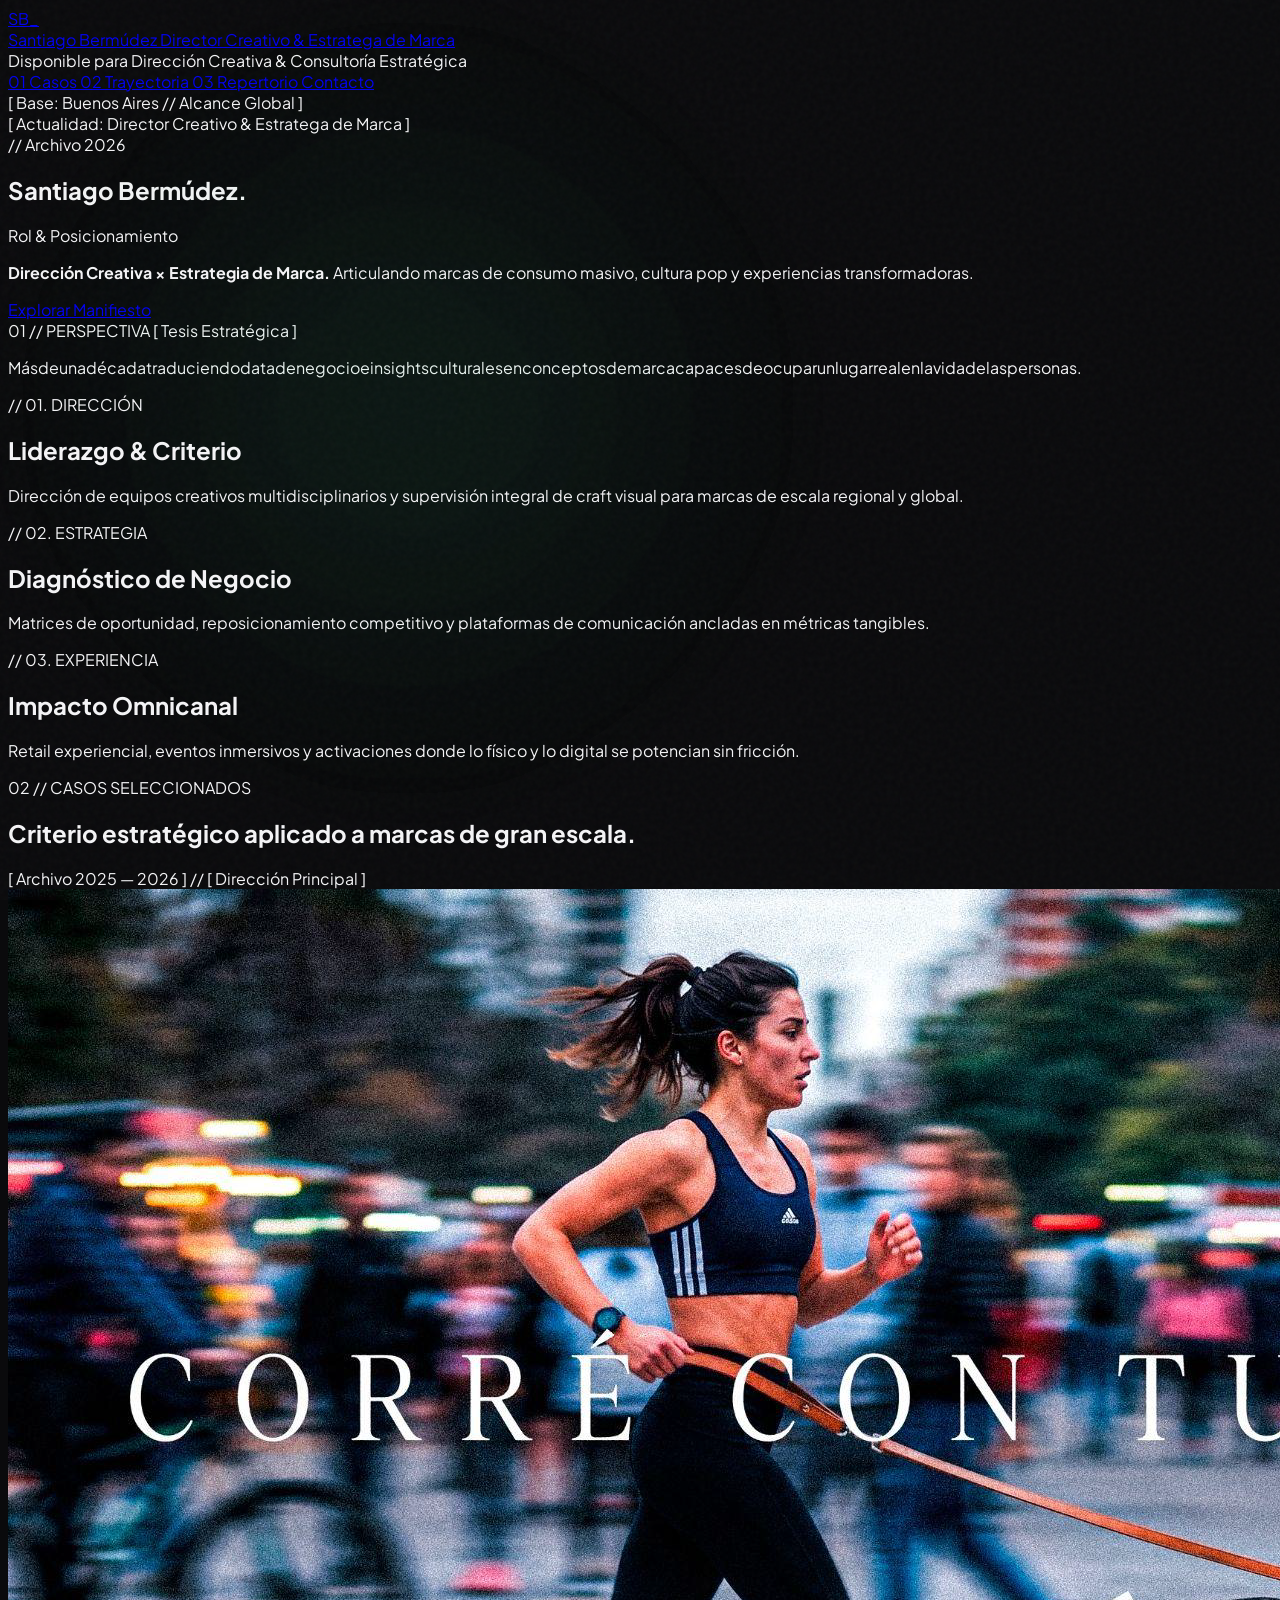
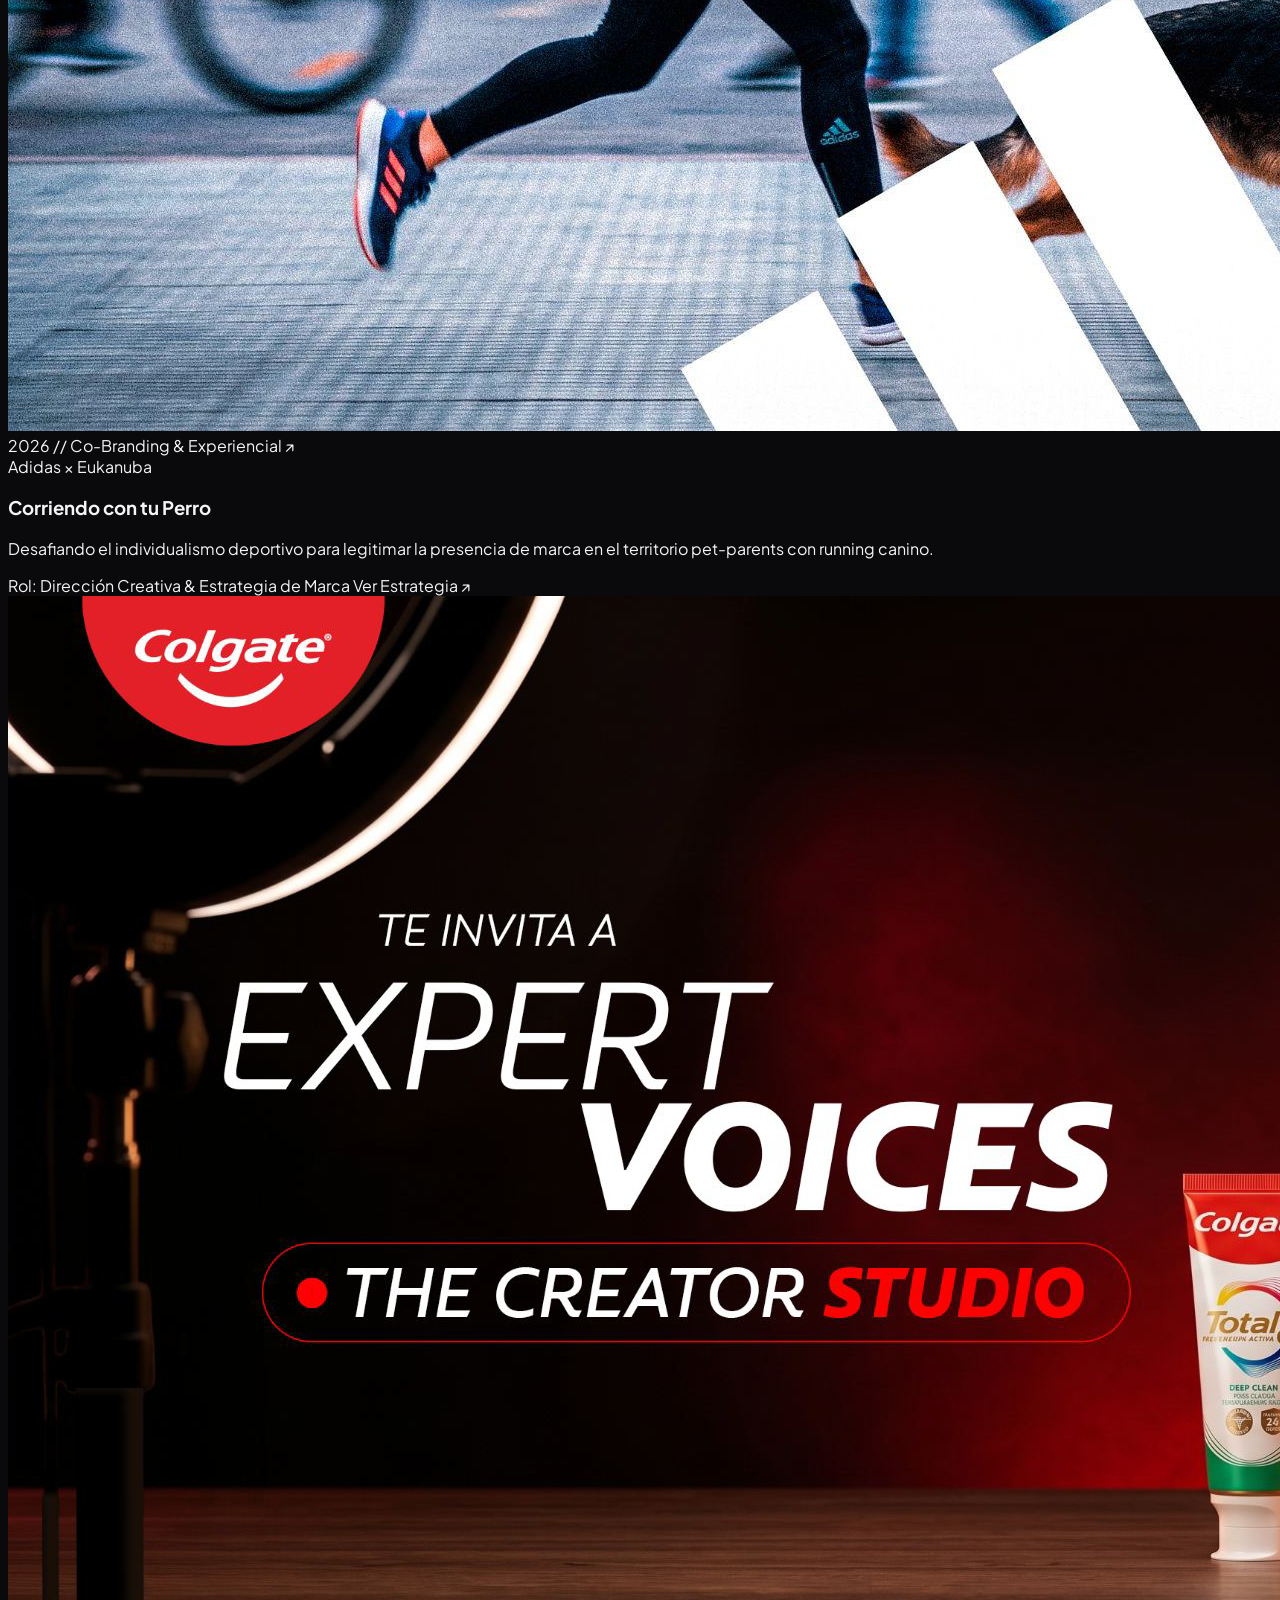
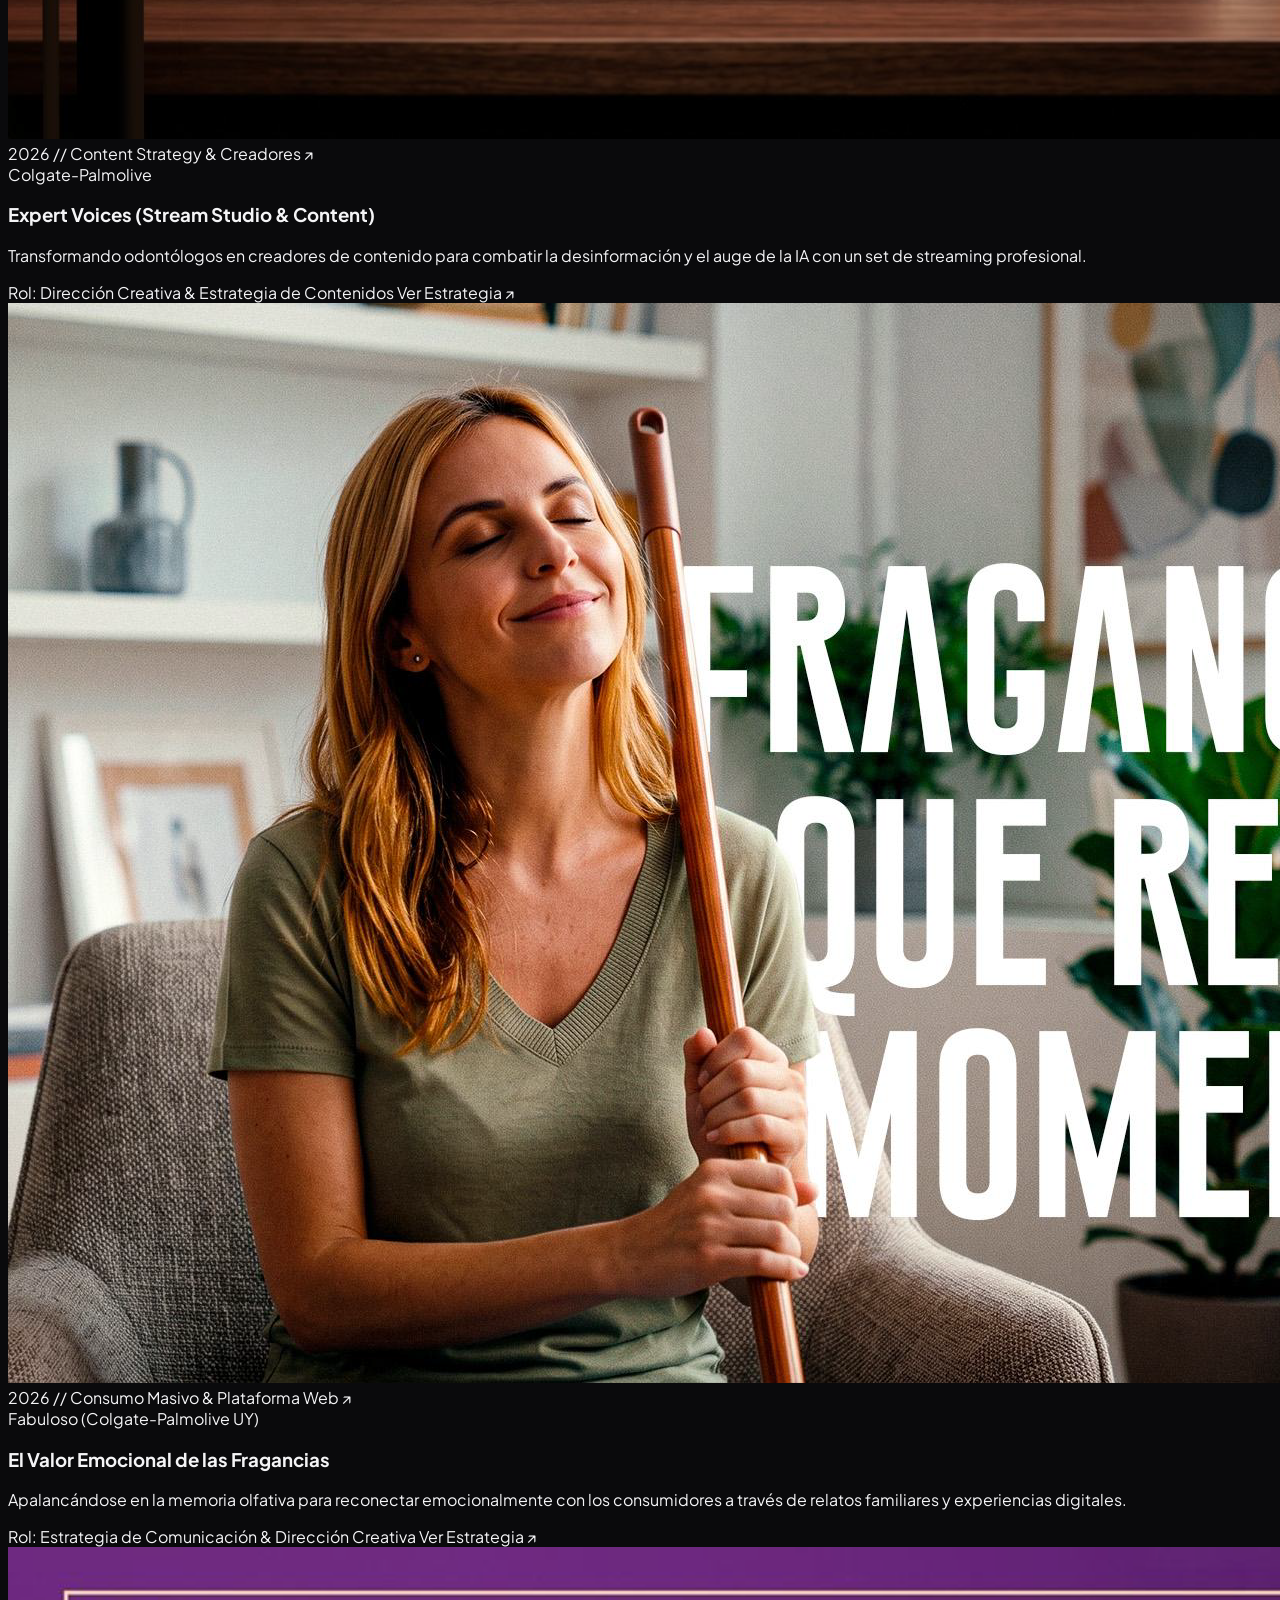
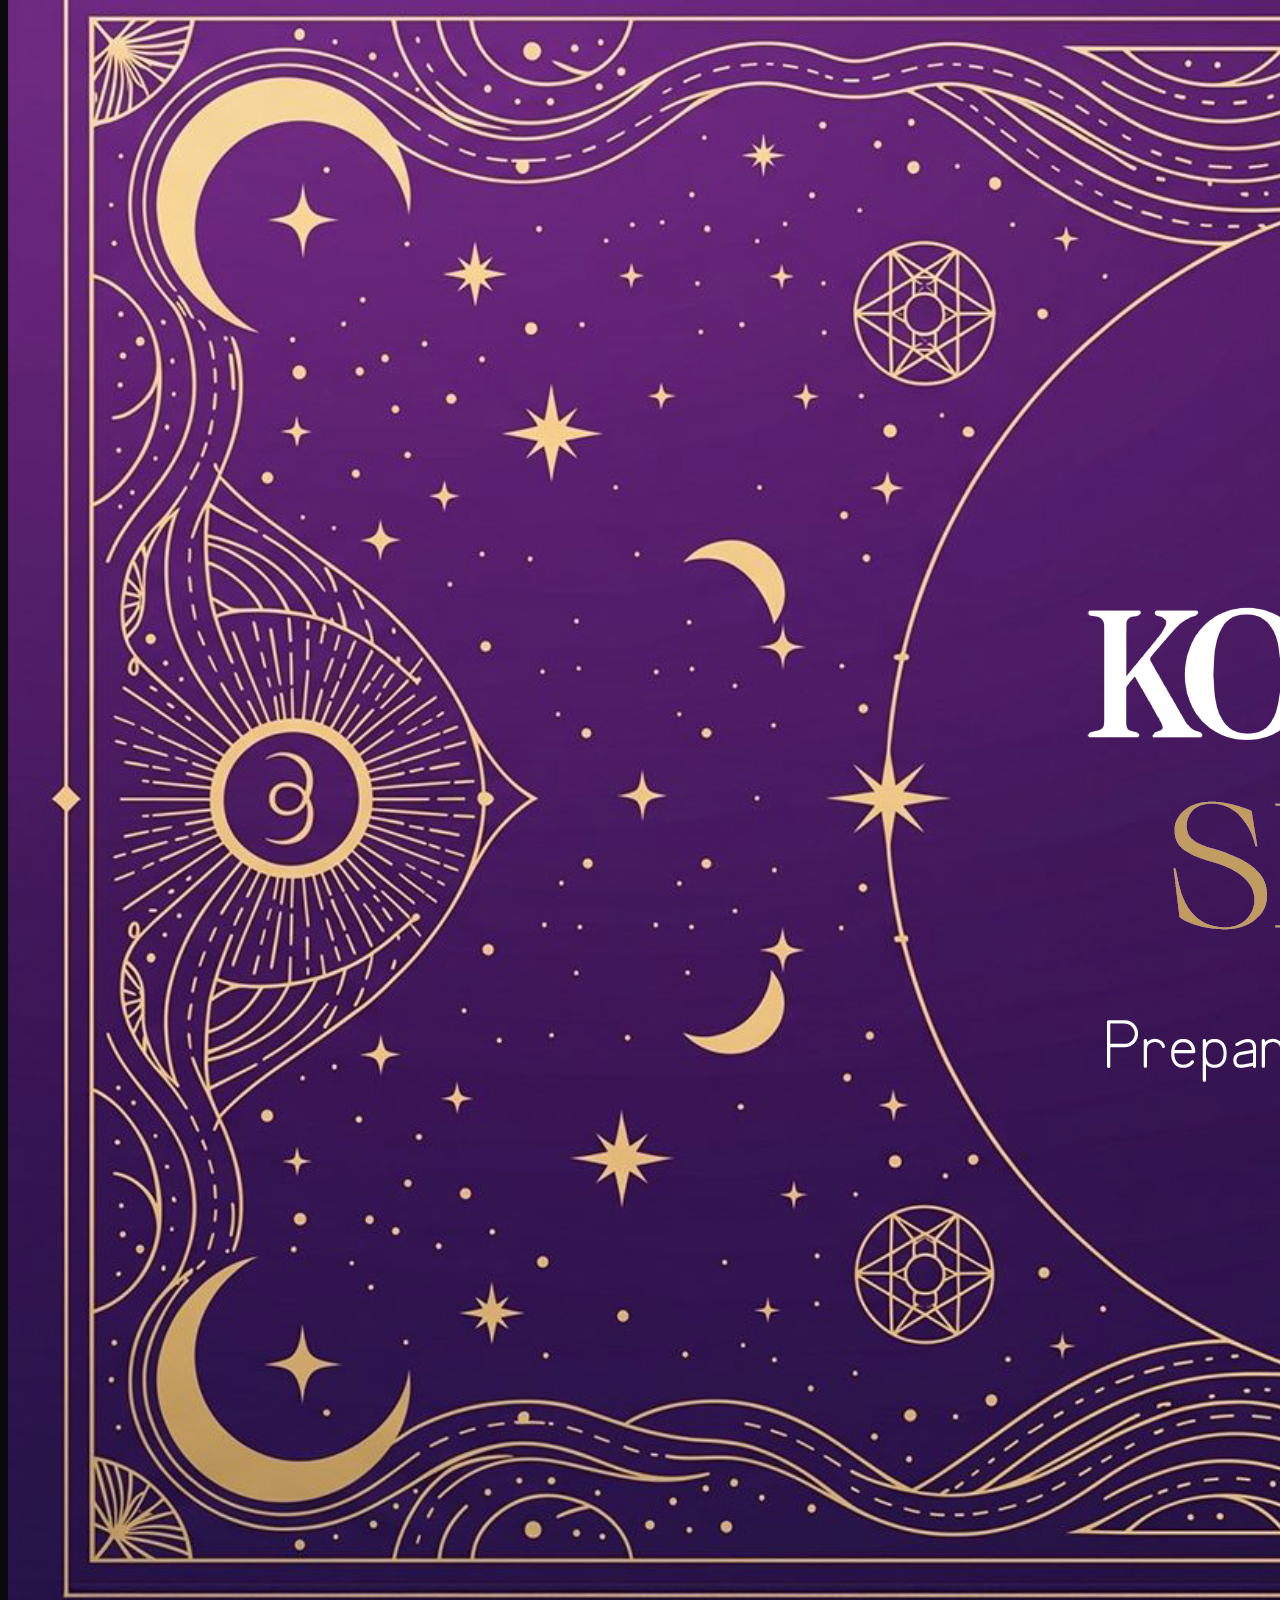
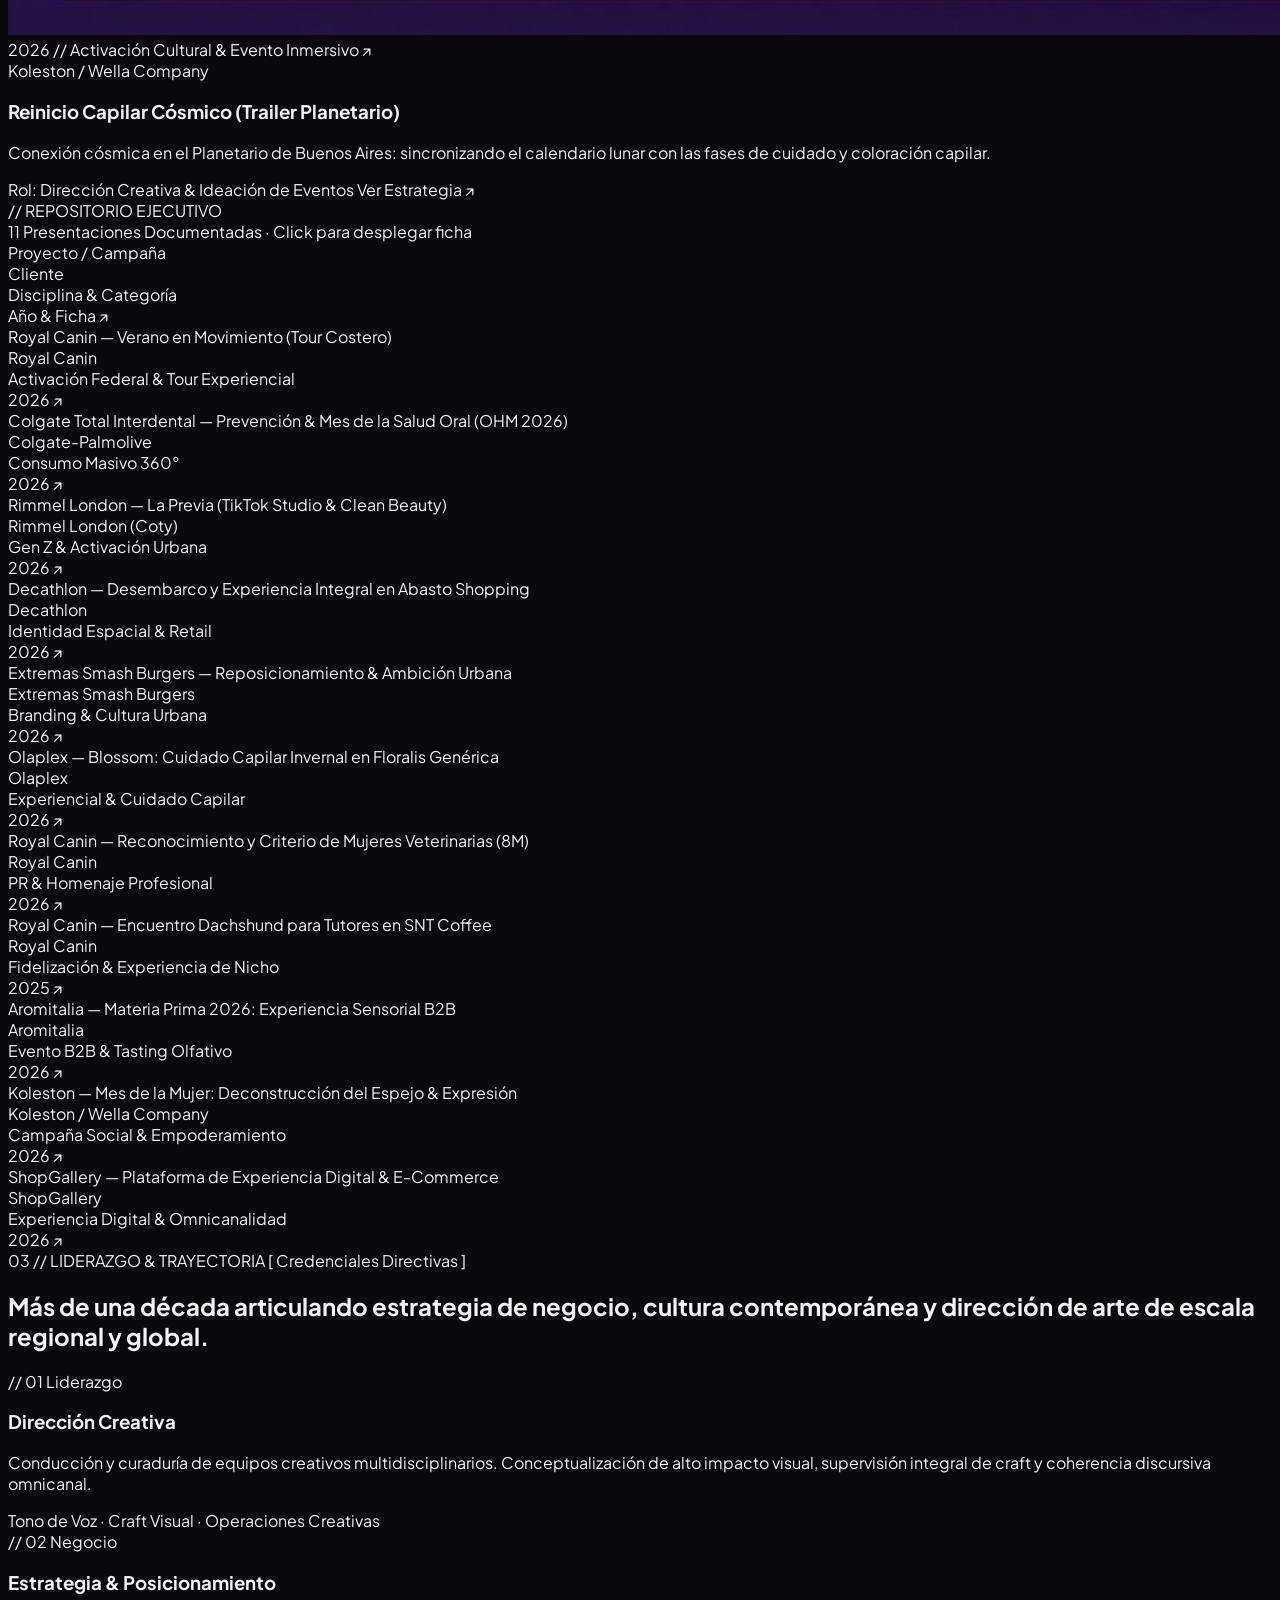
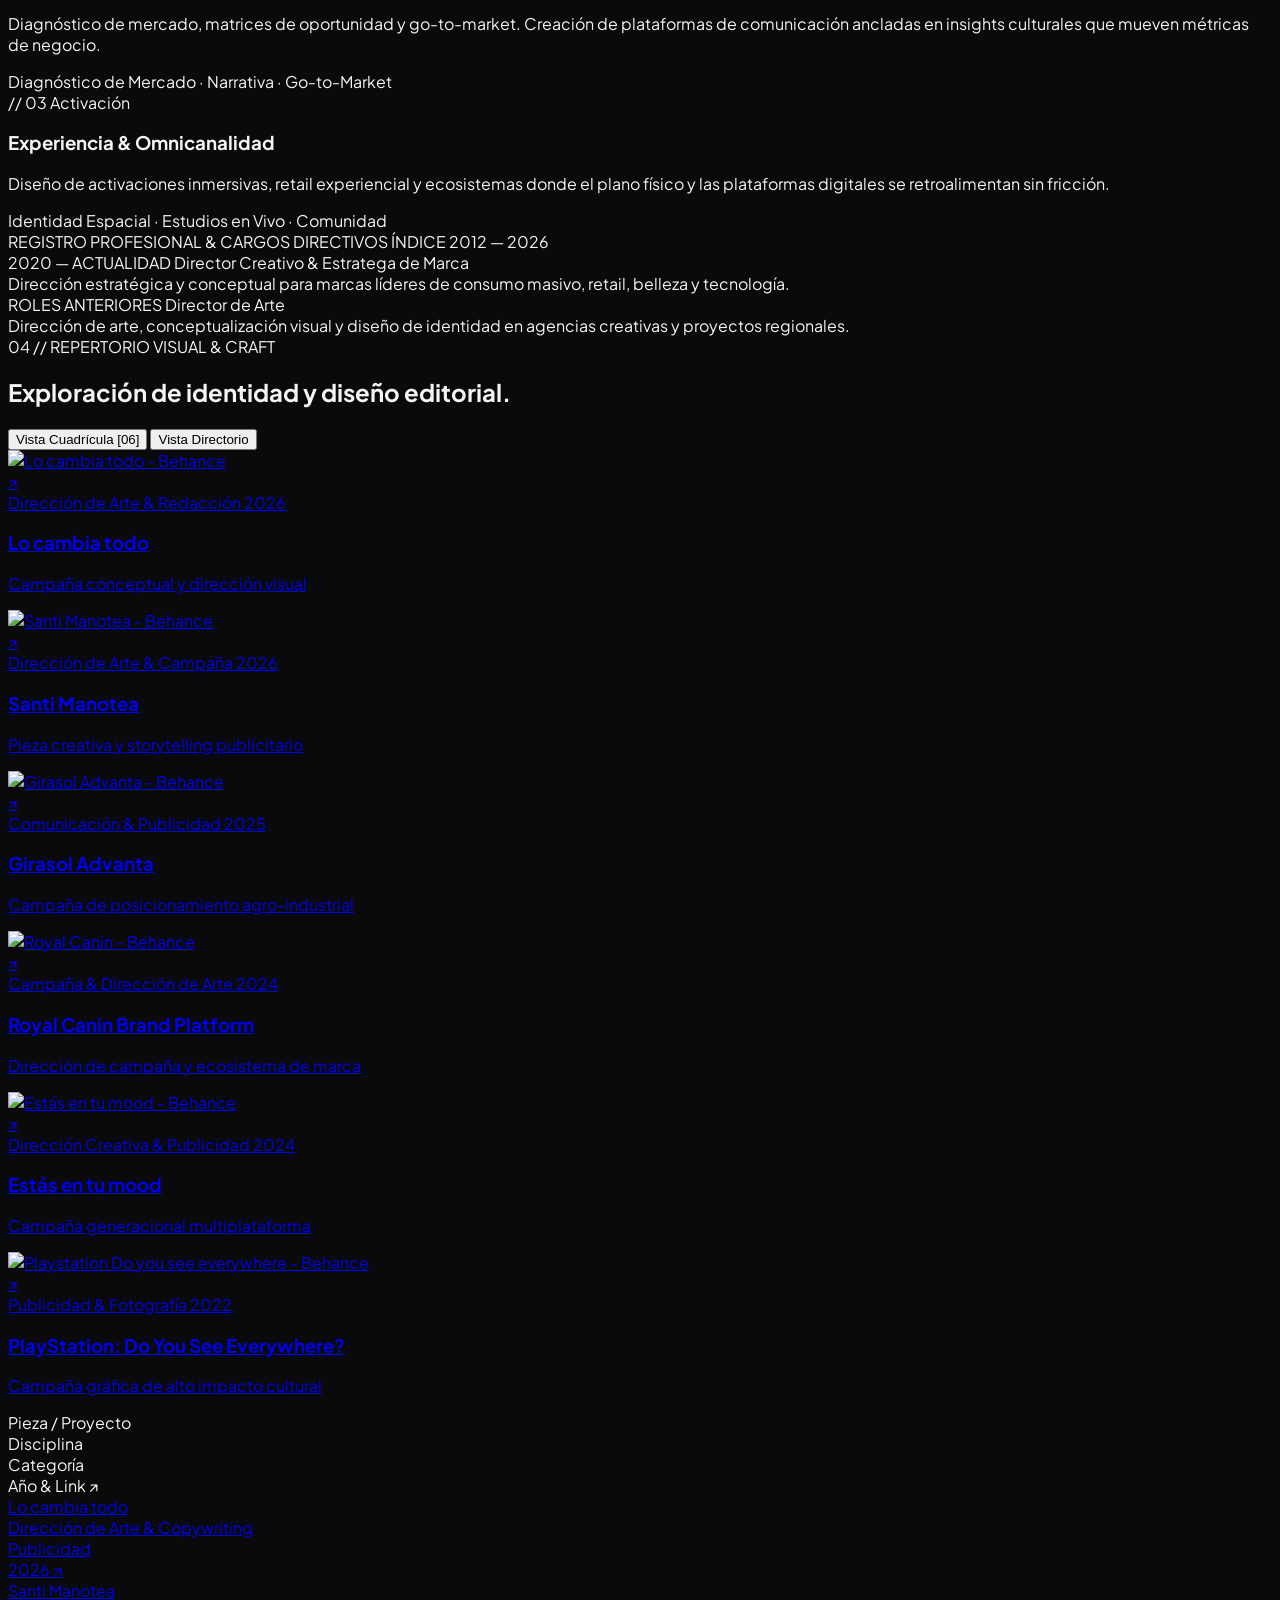
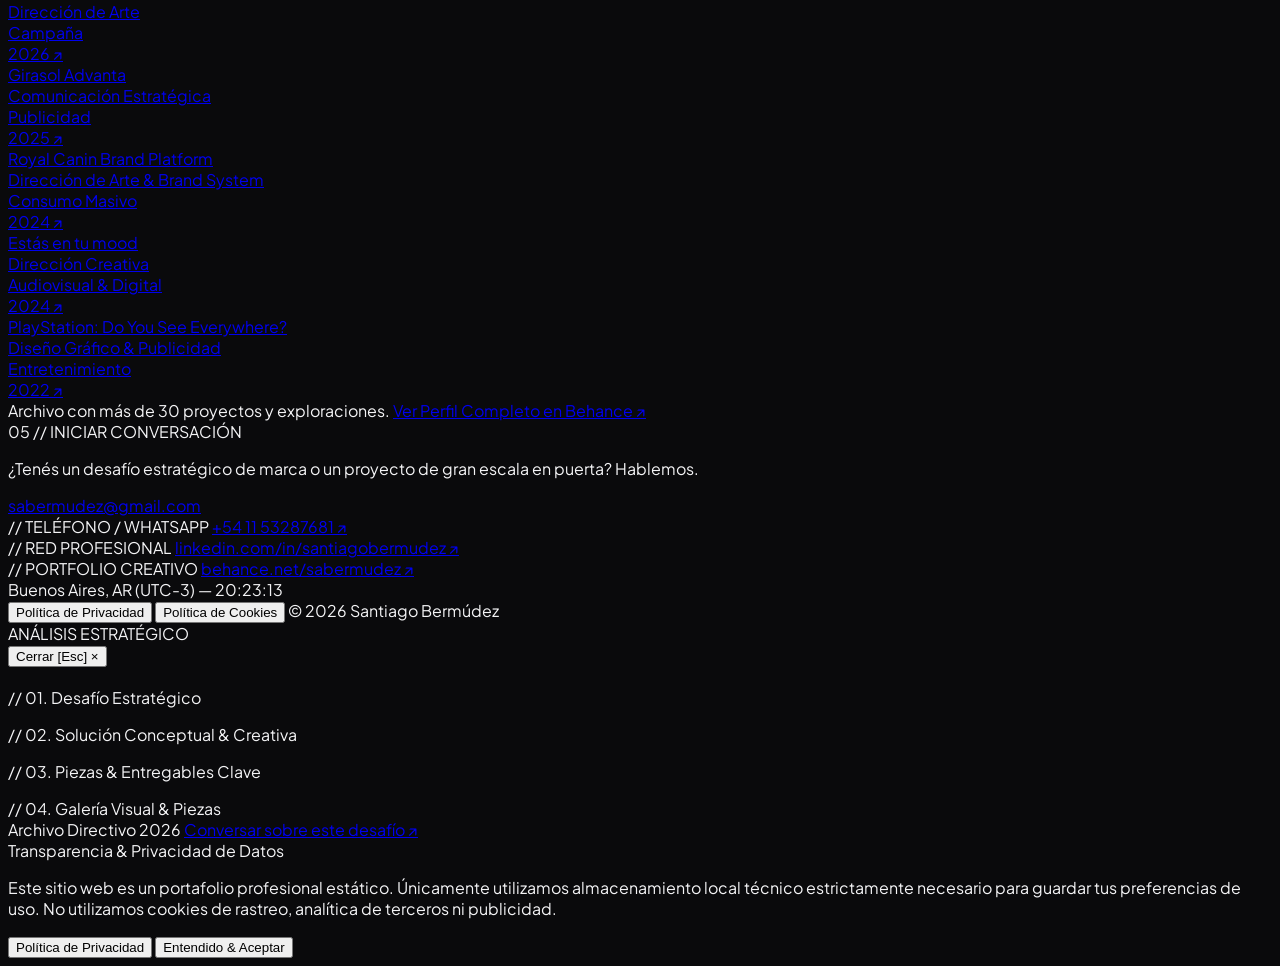
==== commit 7dcddf2c: "Implement GDPR/CCPA privacy policy, cookie consent, WCAG AA accessibility, and JSON-LD SEO" ====
--- a/index.html
+++ b/index.html
@@ -6,6 +6,69 @@
   <title>Santiago Bermúdez — Director Creativo & Estratega de Marca</title>
   <meta name="description" content="Portfolio y dirección de arte de Santiago Bermúdez. Dirección Creativa × Estrategia de Marca. Articulando marcas de consumo masivo, cultura pop y experiencias transformadoras." />
   
+  <!-- Canonical & Advanced SEO Metadata -->
+  <link rel="canonical" href="https://portfolio-sabermudez.vercel.app/" />
+  <meta name="robots" content="index, follow, max-image-preview:large, max-snippet:-1, max-video-preview:-1" />
+  <meta name="author" content="Santiago Bermúdez" />
+  <meta name="keywords" content="Santiago Bermúdez, Director Creativo, Estratega de Marca, Brand Strategy, Creative Direction, Buenos Aires, Publicidad, Dirección de Arte, Consumo Masivo, JOY Agency" />
+
+  <!-- OpenGraph / Social Metadata -->
+  <meta property="og:locale" content="es_AR" />
+  <meta property="og:site_name" content="Santiago Bermúdez — Director Creativo & Estratega de Marca" />
+  <meta property="og:url" content="https://portfolio-sabermudez.vercel.app/" />
+  <meta property="og:title" content="Santiago Bermúdez — Director Creativo & Estratega de Marca" />
+  <meta property="og:description" content="Portfolio y dirección de arte de Santiago Bermúdez. Dirección Creativa × Estrategia de Marca. Articulando marcas de consumo masivo, cultura pop y experiencias transformadoras." />
+  <meta property="og:image" content="https://portfolio-sabermudez.vercel.app/Proyectos/Adidas%20Euka/Portada.png" />
+  <meta property="og:image:width" content="1200" />
+  <meta property="og:image:height" content="630" />
+  <meta property="og:type" content="website" />
+
+  <!-- Twitter Card Metadata -->
+  <meta name="twitter:card" content="summary_large_image" />
+  <meta name="twitter:title" content="Santiago Bermúdez — Director Creativo & Estratega de Marca" />
+  <meta name="twitter:description" content="Portfolio y dirección de arte de Santiago Bermúdez. Dirección Creativa × Estrategia de Marca." />
+  <meta name="twitter:image" content="https://portfolio-sabermudez.vercel.app/Proyectos/Adidas%20Euka/Portada.png" />
+
+  <!-- JSON-LD Structured Data (Schema.org Person & WebSite) -->
+  <script type="application/ld+json">
+  {
+    "@context": "https://schema.org",
+    "@graph": [
+      {
+        "@type": "Person",
+        "@id": "https://portfolio-sabermudez.vercel.app/#person",
+        "name": "Santiago Bermúdez",
+        "jobTitle": "Director Creativo & Estratega de Marca",
+        "description": "Director Creativo y Estratega de Marca con más de 10 años articulando marcas de consumo masivo, cultura pop y experiencias transformadoras.",
+        "url": "https://portfolio-sabermudez.vercel.app/",
+        "sameAs": [
+          "https://www.linkedin.com/in/santiagobermudez/",
+          "https://www.behance.net/sabermudez"
+        ],
+        "worksFor": {
+          "@type": "Organization",
+          "name": "JOY Agency"
+        },
+        "address": {
+          "@type": "PostalAddress",
+          "addressLocality": "Buenos Aires",
+          "addressCountry": "AR"
+        }
+      },
+      {
+        "@type": "WebSite",
+        "@id": "https://portfolio-sabermudez.vercel.app/#website",
+        "url": "https://portfolio-sabermudez.vercel.app/",
+        "name": "Santiago Bermúdez — Portfolio",
+        "publisher": {
+          "@id": "https://portfolio-sabermudez.vercel.app/#person"
+        },
+        "inLanguage": "es-AR"
+      }
+    ]
+  }
+  </script>
+
   <!-- Open Graph / Meta -->
   <meta property="og:title" content="Santiago Bermúdez — Director Creativo & Estratega de Marca" />
   <meta property="og:description" content="Dirección Creativa × Estrategia de Marca. Articulando marcas de consumo masivo, cultura pop y experiencias transformadoras." />
@@ -36,8 +99,8 @@
             },
             content: {
               primary: '#F4F4F6',
-              secondary: '#868691',
-              muted: '#52525C'
+              secondary: '#A1A1AA', // High contrast WCAG AA (Ratio > 5.5:1)
+              muted: '#71717A'      // High contrast WCAG AA (Ratio > 4.5:1)
             },
             accent: {
               DEFAULT: '#00F076',
@@ -202,7 +265,7 @@
   <!-- =========================================================================
        HERO SECTION (100svh)
        ========================================================================= -->
-  <main>
+  <main id="main-content" tabindex="-1">
     <section id="hero" class="relative z-10 min-h-[100svh] flex flex-col justify-between pt-28 pb-10 md:pb-14 px-6 md:px-12 lg:px-20 max-w-[1720px] mx-auto">
       
       <!-- Primer renglón del Body: Metadatos (JOY Agency retirado) -->
@@ -1160,7 +1223,9 @@
         <span id="live-clock">Buenos Aires, AR (UTC-3) — --:--:--</span>
       </div>
 
-      <div class="flex items-center gap-6">
+      <div class="flex flex-wrap items-center gap-6">
+        <button id="footer-btn-privacy" class="hover:text-accent transition-colors focus:outline-none focus:underline" data-cursor="interactive">Política de Privacidad</button>
+        <button id="footer-btn-cookies" class="hover:text-accent transition-colors focus:outline-none focus:underline" data-cursor="interactive">Política de Cookies</button>
         <span>© 2026 Santiago Bermúdez</span>
       </div>
 
@@ -1801,8 +1866,193 @@
       updateLiveClock();
       setInterval(updateLiveClock, 1000);
 
+      // -----------------------------------------------------------------------
+      // 10. Gestión de Consentimiento de Cookies & Modales de Privacidad (GDPR)
+      // -----------------------------------------------------------------------
+      const cookieBanner = document.getElementById('cookie-consent-banner');
+      const btnAcceptCookies = document.getElementById('btn-accept-cookies');
+      const btnOpenPrivacy = document.getElementById('btn-open-privacy');
+      const privacyModal = document.getElementById('privacy-modal');
+      const privacyBackdrop = document.getElementById('privacy-modal-backdrop');
+      const btnClosePrivacy = document.getElementById('btn-close-privacy');
+      const btnClosePrivacyFooter = document.getElementById('btn-close-privacy-footer');
+      const cookiesModal = document.getElementById('cookies-modal');
+      const btnCloseCookies = document.getElementById('btn-close-cookies');
+      const btnCloseCookiesFooter = document.getElementById('btn-close-cookies-footer');
+      const footerBtnPrivacy = document.getElementById('footer-btn-privacy');
+      const footerBtnCookies = document.getElementById('footer-btn-cookies');
+
+      // Verificar si ya se aceptó el consentimiento
+      if (!localStorage.getItem('cookie_consent_accepted')) {
+        setTimeout(() => {
+          if (cookieBanner) {
+            cookieBanner.classList.remove('translate-y-full', 'opacity-0');
+          }
+        }, 1200);
+      }
+
+      if (btnAcceptCookies) {
+        btnAcceptCookies.addEventListener('click', () => {
+          localStorage.setItem('cookie_consent_accepted', 'true');
+          if (cookieBanner) {
+            cookieBanner.classList.add('translate-y-full', 'opacity-0');
+          }
+        });
+      }
+
+      function openPrivacyModal() {
+        if (privacyModal && privacyBackdrop) {
+          privacyBackdrop.classList.remove('opacity-0', 'pointer-events-none');
+          privacyModal.classList.remove('opacity-0', 'pointer-events-none');
+          privacyModal.setAttribute('open', '');
+        }
+      }
+
+      function closePrivacyModal() {
+        if (privacyModal && privacyBackdrop) {
+          privacyBackdrop.classList.add('opacity-0', 'pointer-events-none');
+          privacyModal.classList.add('opacity-0', 'pointer-events-none');
+          privacyModal.removeAttribute('open');
+        }
+      }
+
+      function openCookiesModal() {
+        if (cookiesModal && privacyBackdrop) {
+          privacyBackdrop.classList.remove('opacity-0', 'pointer-events-none');
+          cookiesModal.classList.remove('opacity-0', 'pointer-events-none');
+          cookiesModal.setAttribute('open', '');
+        }
+      }
+
+      function closeCookiesModal() {
+        if (cookiesModal && privacyBackdrop) {
+          privacyBackdrop.classList.add('opacity-0', 'pointer-events-none');
+          cookiesModal.classList.add('opacity-0', 'pointer-events-none');
+          cookiesModal.removeAttribute('open');
+        }
+      }
+
+      if (btnOpenPrivacy) btnOpenPrivacy.addEventListener('click', openPrivacyModal);
+      if (footerBtnPrivacy) footerBtnPrivacy.addEventListener('click', openPrivacyModal);
+      if (btnClosePrivacy) btnClosePrivacy.addEventListener('click', closePrivacyModal);
+      if (btnClosePrivacyFooter) btnClosePrivacyFooter.addEventListener('click', closePrivacyModal);
+
+      if (footerBtnCookies) footerBtnCookies.addEventListener('click', openCookiesModal);
+      if (btnCloseCookies) btnCloseCookies.addEventListener('click', closeCookiesModal);
+      if (btnCloseCookiesFooter) btnCloseCookiesFooter.addEventListener('click', closeCookiesModal);
+
+      if (privacyBackdrop) {
+        privacyBackdrop.addEventListener('click', () => {
+          closePrivacyModal();
+          closeCookiesModal();
+        });
+      }
+
+      window.addEventListener('keydown', (e) => {
+        if (e.key === 'Escape') {
+          closePrivacyModal();
+          closeCookiesModal();
+        }
+      });
+
+
     });
   </script>
 
+
+  <!-- =========================================================================
+       AVISO DE CONSENTIMIENTO DE COOKIES & PRIVACIDAD (WCAG & GDPR / LEY 25.326)
+       ========================================================================= -->
+  <div id="cookie-consent-banner" class="fixed bottom-4 left-4 right-4 sm:left-6 sm:right-auto sm:max-w-lg z-50 p-5 rounded-xl bg-surface/95 backdrop-blur-md border border-border shadow-2xl transition-all duration-500 translate-y-full opacity-0" role="region" aria-label="Consentimiento de Privacidad y Cookies">
+    <div class="flex items-start gap-3 mb-3 font-mono text-xs">
+      <span class="w-2 h-2 rounded-full bg-accent mt-1 flex-shrink-0"></span>
+      <div>
+        <span class="text-content-primary font-semibold block uppercase tracking-wider text-[11px]">Transparencia & Privacidad de Datos</span>
+        <p class="text-content-secondary text-[11px] leading-relaxed mt-1">
+          Este sitio web es un portafolio profesional estático. Únicamente utilizamos almacenamiento local técnico estrictamente necesario para guardar tus preferencias de uso. No utilizamos cookies de rastreo, analítica de terceros ni publicidad.
+        </p>
+      </div>
+    </div>
+    <div class="flex flex-wrap items-center justify-end gap-2.5 pt-2 border-t border-border/50 font-mono text-[11px]">
+      <button id="btn-open-privacy" class="text-content-secondary hover:text-content-primary transition-colors px-2.5 py-1 focus:outline-none focus:ring-1 focus:ring-accent rounded">
+        Política de Privacidad
+      </button>
+      <button id="btn-accept-cookies" class="px-4 py-1.5 rounded-full bg-accent text-canvas font-semibold hover:bg-white transition-colors focus:outline-none focus:ring-2 focus:ring-accent">
+        Entendido & Aceptar
+      </button>
+    </div>
+  </div>
+
+  <!-- =========================================================================
+       MODAL: POLÍTICA DE PRIVACIDAD COMPLETA (LEY 25.326 / GDPR / CCPA)
+       ========================================================================= -->
+  <div id="privacy-modal-backdrop" class="fixed inset-0 bg-[#0A0A0C]/85 backdrop-blur-md z-50 opacity-0 pointer-events-none transition-opacity duration-300"></div>
+  <dialog id="privacy-modal" class="fixed top-1/2 left-1/2 -translate-x-1/2 -translate-y-1/2 w-[92vw] max-w-2xl max-h-[85vh] bg-surface border border-border rounded-2xl z-50 p-6 sm:p-8 md:p-10 overflow-y-auto text-content-primary shadow-2xl m-0 opacity-0 pointer-events-none transition-all duration-300" aria-labelledby="privacy-modal-title">
+    <div class="flex items-center justify-between border-b border-border/60 pb-4 mb-6">
+      <div class="flex items-center gap-2 font-mono text-[11px] uppercase tracking-widest text-accent">
+        <span class="w-2 h-2 rounded-full bg-accent"></span>
+        <span>Aviso Legal & Protección de Datos</span>
+      </div>
+      <button id="btn-close-privacy" class="text-content-secondary hover:text-content-primary px-3 py-1 rounded-full border border-border-subtle bg-surface-elevated font-mono text-xs uppercase" aria-label="Cerrar política de privacidad">
+        Cerrar [Esc]
+      </button>
+    </div>
+
+    <h2 id="privacy-modal-title" class="text-2xl sm:text-3xl font-serif italic text-content-primary mb-4">
+      Política de Privacidad & Minimización de Datos
+    </h2>
+
+    <div class="space-y-4 text-xs sm:text-sm text-content-secondary leading-relaxed font-light">
+      <p><strong class="font-semibold text-content-primary">1. Identidad del Responsable:</strong> Este sitio web es propiedad y está administrado por Santiago Bermúdez (Director Creativo & Estratega de Marca), con base en Buenos Aires, Argentina. Correo de contacto: <a href="mailto:sabermudez@gmail.com" class="text-accent underline">sabermudez@gmail.com</a>.</p>
+      
+      <p><strong class="font-semibold text-content-primary">2. Principio de Minimización de Datos:</strong> En cumplimiento estricto de la Ley N° 25.326 de Protección de Datos Personales (Argentina), el Reglamento General de Protección de Datos de la Unión Europea (RGPD UE 2016/679) y la Ley de Privacidad del Consumidor de California (CCPA/CPRA), este sitio opera bajo el principio de minimización. No se recopilan ni procesan datos personales identificables de forma implícita o automatizada.</p>
+
+      <p><strong class="font-semibold text-content-primary">3. Formulario y Contacto Directo:</strong> Este sitio no utiliza formularios de recolección de datos en servidor. Los enlaces de contacto utilizan exclusivamente el protocolo nativo <code class="font-mono text-accent">mailto:</code> o enlaces directos a WhatsApp/LinkedIn, garantizando que el usuario inicie voluntariamente la interacción desde sus aplicaciones locales.</p>
+
+      <p><strong class="font-semibold text-content-primary">4. Servicios de Terceros e Infraestructura:</strong> El sitio está alojado en la infraestructura global de Vercel Inc. Los archivos de fuentes se sirven desde Google Fonts y las librerías CDN desde Cloudflare/GSAP. Ninguno de estos proveedores recopila datos para crear perfiles publicitarios personales a través de este sitio.</p>
+
+      <p><strong class="font-semibold text-content-primary">5. Derechos ARCO (Acceso, Rectificación, Cancelación y Oposición):</strong> Cualquier usuario puede solicitar la confirmación de no conservación de sus datos o realizar consultas legales escribiendo directamente a <a href="mailto:sabermudez@gmail.com" class="text-accent underline">sabermudez@gmail.com</a>.</p>
+    </div>
+
+    <div class="mt-8 pt-4 border-t border-border/60 flex justify-end font-mono text-xs">
+      <button id="btn-close-privacy-footer" class="px-5 py-2 rounded-full bg-accent text-canvas font-semibold hover:bg-white transition-colors">
+        Entendido
+      </button>
+    </div>
+  </dialog>
+
+  <!-- =========================================================================
+       MODAL: POLÍTICA DE COOKIES
+       ========================================================================= -->
+  <dialog id="cookies-modal" class="fixed top-1/2 left-1/2 -translate-x-1/2 -translate-y-1/2 w-[92vw] max-w-2xl max-h-[85vh] bg-surface border border-border rounded-2xl z-50 p-6 sm:p-8 md:p-10 overflow-y-auto text-content-primary shadow-2xl m-0 opacity-0 pointer-events-none transition-all duration-300" aria-labelledby="cookies-modal-title">
+    <div class="flex items-center justify-between border-b border-border/60 pb-4 mb-6">
+      <div class="flex items-center gap-2 font-mono text-[11px] uppercase tracking-widest text-accent">
+        <span class="w-2 h-2 rounded-full bg-accent"></span>
+        <span>Política de Cookies & Almacenamiento</span>
+      </div>
+      <button id="btn-close-cookies" class="text-content-secondary hover:text-content-primary px-3 py-1 rounded-full border border-border-subtle bg-surface-elevated font-mono text-xs uppercase" aria-label="Cerrar política de cookies">
+        Cerrar [Esc]
+      </button>
+    </div>
+
+    <h2 id="cookies-modal-title" class="text-2xl sm:text-3xl font-serif italic text-content-primary mb-4">
+      Política de Cookies & Almacenamiento Local
+    </h2>
+
+    <div class="space-y-4 text-xs sm:text-sm text-content-secondary leading-relaxed font-light">
+      <p><strong class="font-semibold text-content-primary">1. Ausencia de Cookies de Rastreo:</strong> Este sitio web NO utiliza cookies analíticas de seguimiento (como Google Analytics o Adobe Analytics), ni cookies publicitarias o de remarketing (como Meta Pixel o Google Ads).</p>
+      
+      <p><strong class="font-semibold text-content-primary">2. Almacenamiento Técnico Necesario:</strong> Se utiliza únicamente la memoria local técnica del navegador (<code class="font-mono text-accent">localStorage</code>) para registrar la preferencia del usuario respecto a la confirmación de esta política de privacidad (<code class="font-mono text-accent">cookie_consent_accepted</code>). Este registro es 100% local a tu dispositivo y jamás se transmite a servidores externos.</p>
+
+      <p><strong class="font-semibold text-content-primary">3. Control del Usuario:</strong> Puedes eliminar o bloquear el almacenamiento local en cualquier momento desde la configuración de privacidad de tu navegador web sin afectar la navegación en este sitio.</p>
+    </div>
+
+    <div class="mt-8 pt-4 border-t border-border/60 flex justify-end font-mono text-xs">
+      <button id="btn-close-cookies-footer" class="px-5 py-2 rounded-full bg-accent text-canvas font-semibold hover:bg-white transition-colors">
+        Aceptar
+      </button>
+    </div>
+  </dialog>
+
 </body>
 </html>
